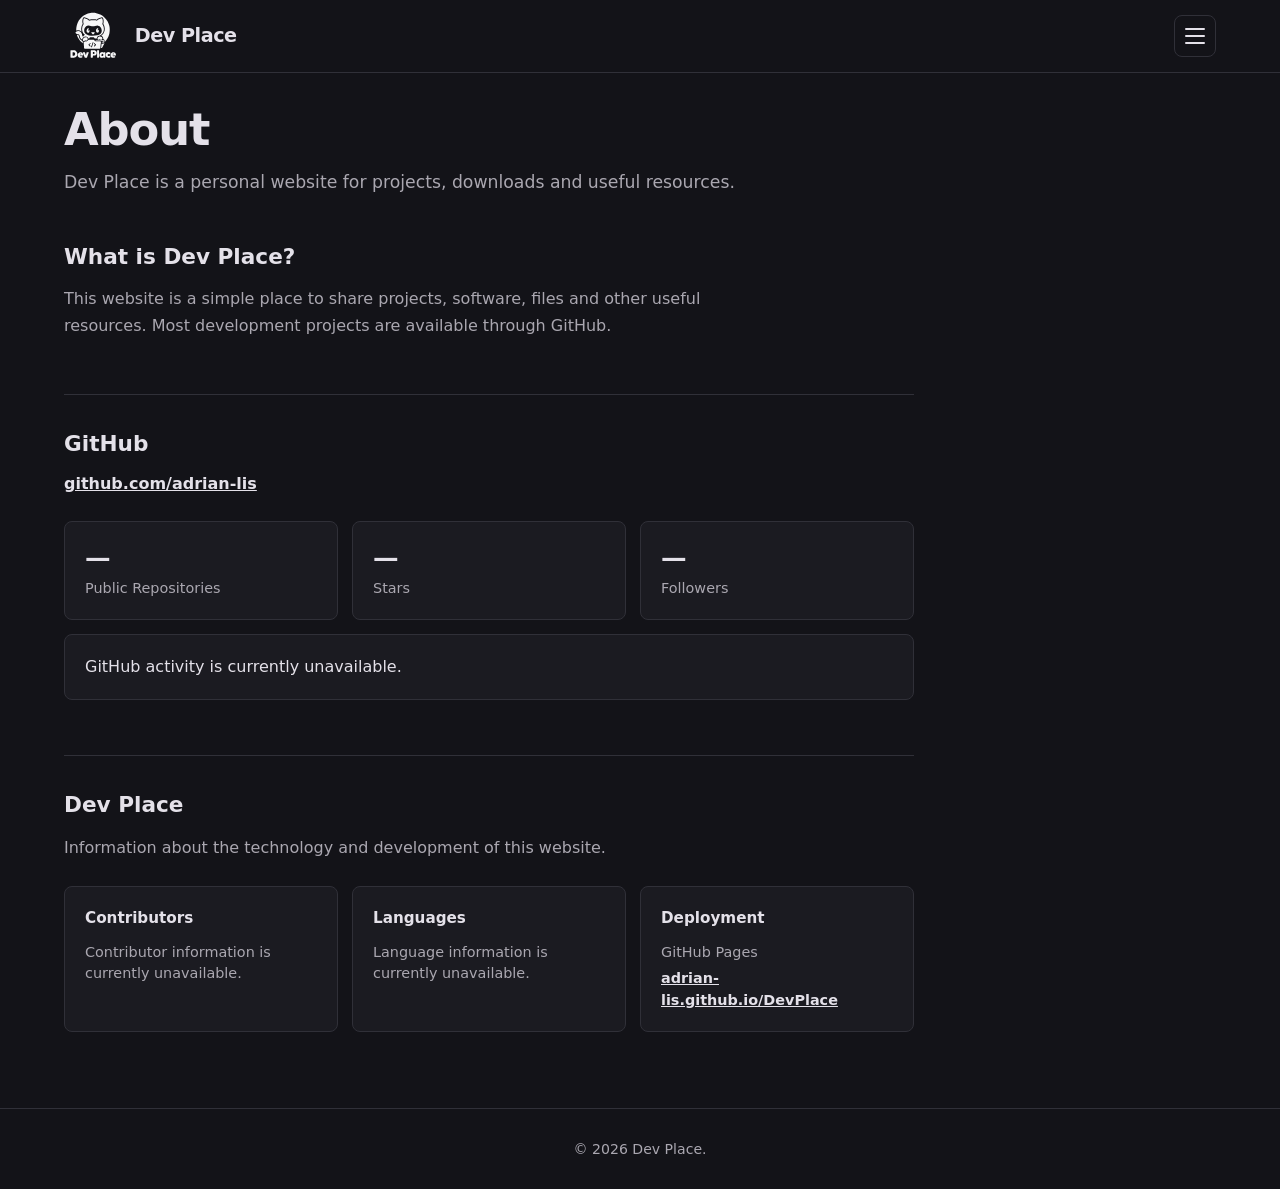
==== about/index.html @ 80e5e98d "first commit" ====
<!DOCTYPE html>
<html lang="en">

<head>
    <meta charset="UTF-8">
    <meta name="viewport" content="width=device-width, initial-scale=1.0">

    <meta
        name="description"
        content="About Dev Place."
    >

    <title>About - Dev Place</title>

    <script>
        (() => {
            try {
                const saved = JSON.parse(
                    localStorage.getItem("devplace-settings")
                );

                document.documentElement.dataset.theme =
                    saved && saved.theme === "light"
                        ? "light"
                        : "dark";
            } catch {
                document.documentElement.dataset.theme = "dark";
            }
        })();
    </script>

    <link rel="stylesheet" href="../style.css">

    <script src="../scripts/main.js" defer></script>
    <script src="../scripts/about.js" defer></script>
</head>

<body>

<header class="header">

    <div class="container header-inner">

        <a
            href="../index.html"
            class="logo"
            aria-label="Dev Place - Home"
        >
            <img
                src="../images/logo.svg"
                alt="Dev Place"
                class="logo-icon"
            >

            <span class="logo-text">
                Dev Place
            </span>
        </a>

        <button
            class="menu-button"
            type="button"
            aria-label="Open menu"
            aria-expanded="false"
            aria-controls="main-menu"
        >
            <span></span>
            <span></span>
            <span></span>
        </button>

        <nav
            id="main-menu"
            class="menu"
            aria-label="Main menu"
        >

            <div class="menu-navigation">

                <a href="../index.html">
                    Home
                </a>

                <a href="../downloads/">
                    Downloads
                </a>

                <a href="../projects/">
                    Projects
                </a>

                <a
                    href="../about/"
                    aria-current="page"
                >
                    About
                </a>

            </div>

            <div class="menu-divider"></div>

            <section class="accessibility">

                <div class="accessibility-heading">
                    Accessibility
                </div>

                <div class="setting-group">

                    <span class="setting-label">
                        Theme
                    </span>

                    <div class="theme-switch">

                        <button
                            type="button"
                            class="setting-button theme-button"
                            data-theme-setting="dark"
                            aria-pressed="true"
                        >
                            Dark
                        </button>

                        <button
                            type="button"
                            class="setting-button theme-button"
                            data-theme-setting="light"
                            aria-pressed="false"
                        >
                            Light
                        </button>

                    </div>

                </div>

                <div class="setting-group">

                    <span class="setting-label">
                        Text size
                    </span>

                    <div class="font-controls">

                        <button
                            type="button"
                            class="setting-button size-button"
                            data-font-action="decrease"
                            aria-label="Decrease text size"
                        >
                            A-
                        </button>

                        <button
                            type="button"
                            class="setting-button size-button"
                            data-font-action="increase"
                            aria-label="Increase text size"
                        >
                            A+
                        </button>

                    </div>

                </div>

                <button
                    type="button"
                    class="setting-button full-button"
                    data-toggle-setting="contrast"
                    aria-pressed="false"
                >
                    High contrast
                </button>

                <button
                    type="button"
                    class="setting-button full-button"
                    data-toggle-setting="motion"
                    aria-pressed="false"
                >
                    Reduce motion
                </button>

                <button
                    type="button"
                    class="reset-button"
                    data-reset-settings="true"
                >
                    Reset settings
                </button>

            </section>

        </nav>

    </div>

</header>


<main>

    <section class="content">

        <div class="container">

            <div class="about">

                <h1>
                    About
                </h1>

                <p class="about-lead">
                    Dev Place is a personal website for projects,
                    downloads and useful resources.
                </p>


                <h2>
                    What is Dev Place?
                </h2>

                <p>
                    This website is a simple place to share projects,
                    software, files and other useful resources.
                    Most development projects are available through GitHub.
                </p>


                <!-- =====================================================
                     GitHub
                     ===================================================== -->

                <section class="github">

                    <h2>
                        GitHub
                    </h2>

                    <p>
                        <a
                            href="https://github.com/adrian-lis"
                            target="_blank"
                            rel="noopener noreferrer"
                        >
                            github.com/adrian-lis
                        </a>
                    </p>


                    <div
                        id="github-stats"
                        class="github-stats"
                    >

                        <div>
                            <strong id="github-repositories">
                                —
                            </strong>

                            <span>
                                Public Repositories
                            </span>
                        </div>


                        <div>
                            <strong id="github-stars">
                                —
                            </strong>

                            <span>
                                Stars
                            </span>
                        </div>


                        <div>
                            <strong id="github-followers">
                                —
                            </strong>

                            <span>
                                Followers
                            </span>
                        </div>

                    </div>


                    <div
                        id="github-activity"
                        class="github-activity"
                    >
                        Loading activity...
                    </div>

                </section>


                <!-- =====================================================
                     Dev Place information
                     ===================================================== -->

                <section class="devplace-info">

                    <h2>
                        Dev Place
                    </h2>

                    <p>
                        Information about the technology and development
                        of this website.
                    </p>


                    <div class="devplace-info-grid">


                        <!-- Contributors -->

                        <div class="devplace-info-item">

                            <strong>
                                Contributors
                            </strong>

                            <div
                                id="devplace-contributors"
                                class="devplace-info-content"
                            >
                                Loading...
                            </div>

                        </div>


                        <!-- Languages -->

                        <div class="devplace-info-item">

                            <strong>
                                Languages
                            </strong>

                            <div
                                id="devplace-languages"
                                class="devplace-info-content"
                            >
                                Loading...
                            </div>

                        </div>


                        <!-- Deployment -->

                        <div class="devplace-info-item">

                            <strong>
                                Deployment
                            </strong>

                            <div class="devplace-info-content">

                                <span>
                                    GitHub Pages
                                </span>

                                <a
                                    href="https://adrian-lis.github.io/DevPlace/"
                                    target="_blank"
                                    rel="noopener noreferrer"
                                >
                                    adrian-lis.github.io/DevPlace
                                </a>

                            </div>

                        </div>

                    </div>

                </section>

            </div>

        </div>

    </section>

</main>


<footer class="footer">

    <div class="container-footer">

        <p>
            &copy; 2026 Dev Place.
        </p>

    </div>

</footer>

</body>

</html>
---- style.css ----
/* =========================================================
   Dev Place
   Global stylesheet
   ========================================================= */


/* =========================================================
   Design tokens
   ========================================================= */

:root {
    --background: #131318;
    --surface: #1b1b21;
    --surface-hover: #222229;

    --text: #e4e1e9;
    --text-muted: #aaa7b0;

    --border: #303038;
    --border-hover: #55555f;

    --accent: #e4e1e9;
    --accent-text: #131318;

    --focus: #ffffff;

    --container-width: 1200px;
    --container-padding: 24px;

    --header-height: 72px;
    --footer-height: 80px;

    --border-radius: 8px;
    --border-radius-large: 12px;

    --font-scale: 1;

    --shadow-menu:
        0 18px 50px rgba(0, 0, 0, 0.28);

    --shadow-card:
        0 8px 24px rgba(0, 0, 0, 0.12);

    --transition-fast:
        0.15s ease;

    --transition-normal:
        0.2s ease;
}


/* =========================================================
   Light theme
   ========================================================= */

html[data-theme="light"] {
    --background: #ffffff;
    --surface: #f5f5f7;
    --surface-hover: #ebebee;

    --text: #151515;
    --text-muted: #666666;

    --border: #dddddf;
    --border-hover: #aaaaaf;

    --accent: #151515;
    --accent-text: #ffffff;

    --focus: #111111;

    --shadow-menu:
        0 18px 50px rgba(0, 0, 0, 0.14);

    --shadow-card:
        0 8px 24px rgba(0, 0, 0, 0.08);
}


/* =========================================================
   High contrast mode
   ========================================================= */

html.high-contrast {
    --background: #000000;
    --surface: #000000;
    --surface-hover: #ffffff;

    --text: #ffffff;
    --text-muted: #ffffff;

    --border: #ffffff;
    --border-hover: #ffffff;

    --accent: #ffffff;
    --accent-text: #000000;

    --focus: #ffff00;

    --shadow-menu: none;
    --shadow-card: none;
}


/* =========================================================
   Global reset
   ========================================================= */

*,
*::before,
*::after {
    box-sizing: border-box;
}

html {
    margin: 0;
    padding: 0;

    font-size: calc(16px * var(--font-scale));

    scroll-behavior: smooth;

    background: var(--background);
    color: var(--text);

    color-scheme: dark;
}

html[data-theme="light"] {
    color-scheme: light;
}

body {
    min-height: 100vh;

    margin: 0;

    display: flex;
    flex-direction: column;

    font-family:
        Inter,
        system-ui,
        -apple-system,
        BlinkMacSystemFont,
        "Segoe UI",
        Arial,
        sans-serif;

    font-size: 1rem;
    line-height: 1.5;

    color: var(--text);
    background: var(--background);

    transition:
        color var(--transition-normal),
        background-color var(--transition-normal);
}

main {
    flex: 1;
}

h1,
h2,
h3,
h4,
p {
    margin-top: 0;
}

img {
    max-width: 100%;

    display: block;
}

button,
input,
textarea,
select {
    font: inherit;
}

button {
    color: inherit;
}

a {
    color: inherit;
}

a,
button,
input {
    -webkit-tap-highlight-color: transparent;
}

button {
    border: 0;
}

::selection {
    color: var(--accent-text);
    background: var(--accent);
}


/* =========================================================
   Focus
   ========================================================= */

:focus {
    outline: none;
}

:focus-visible {
    outline: 2px solid var(--focus);
    outline-offset: 3px;
}


/* =========================================================
   Reduced motion
   ========================================================= */

html.reduce-motion,
html.reduce-motion *,
html.reduce-motion *::before,
html.reduce-motion *::after {
    scroll-behavior: auto !important;
    animation: none !important;
    transition: none !important;
}

@media (prefers-reduced-motion: reduce) {
    html {
        scroll-behavior: auto;
    }

    *,
    *::before,
    *::after {
        animation-duration: 0.01ms !important;
        animation-iteration-count: 1 !important;
        scroll-behavior: auto !important;
        transition-duration: 0.01ms !important;
    }
}


/* =========================================================
   Layout containers
   ========================================================= */

.container,
.container-footer {
    width: 100%;
    max-width: var(--container-width);

    margin-left: auto;
    margin-right: auto;

    padding-left: var(--container-padding);
    padding-right: var(--container-padding);
}


/* =========================================================
   Header
   ========================================================= */

.header {
    position: relative;
    z-index: 900;

    width: 100%;

    border-bottom: 1px solid var(--border);

    background: var(--background);
}

.header-inner {
    position: relative;

    min-height: var(--header-height);

    display: flex;
    align-items: center;
    justify-content: space-between;
}


/* =========================
   Logo
   ========================= */

.logo {
    display: inline-flex;
    align-items: center;
    gap: clamp(10px, 1vw, 14px);
    min-width: 0;

    color: var(--text);
    text-decoration: none;

    border-radius: 8px;

    transition:
        color var(--transition-fast),
        opacity var(--transition-fast),
        transform var(--transition-fast);
}

.logo-icon {
    display: block;
    
    width: 58px;
    height: 58px;

    flex: 0 0 auto;

    object-fit: contain;

    /*
     * SVG jest czarne.
     * Dark/high-contrast -> białe.
     * Light -> czarne.
     */
    filter: invert(1);

    transition:
        filter var(--transition-fast),
        transform var(--transition-fast);
}

.logo-text {
    margin: 0;

    color: inherit;

    font-size: clamp(1.2rem, 1.5vw, 1.5rem);
    font-weight: 700;
    line-height: 1;

    letter-spacing: -0.025em;
    white-space: nowrap;
}

/* Light theme */
html[data-theme="light"] .logo-icon {
    filter: invert(0);
}

/* High contrast always uses white */
html.high-contrast .logo-icon {
    filter: invert(1);
}

/* Unified interaction */
.logo:hover {
    color: var(--text);
    opacity: 0.9;
}

.logo:hover .logo-icon {
    transform: scale(1.04);
}

.logo:active {
    transform: translateY(1px);
}

.logo:focus-visible {
    outline: 2px solid var(--focus);
    outline-offset: 5px;
}

/* =========================
   Responsive logo
   ========================= */

@media (max-width: 380px) {
    .logo {
        gap: 8px;
    }

    .logo-icon {
        width: 40px;
        height: 40px;
    }

    .logo-text {
        font-size: 1.05rem;
    }
}

/* =========================================================
   Menu button
   ========================================================= */

.menu-button {
    width: 42px;
    height: 42px;

    display: inline-flex;
    flex-direction: column;
    align-items: center;
    justify-content: center;

    gap: 5px;

    padding: 8px;

    border: 1px solid var(--border);
    border-radius: var(--border-radius);

    color: var(--text);
    background: transparent;

    cursor: pointer;

    transition:
        background-color var(--transition-fast),
        border-color var(--transition-fast);
}

.menu-button:hover {
    background: var(--surface);
    border-color: var(--border-hover);
}

.menu-button:active {
    transform: translateY(1px);
}

.menu-button span {
    width: 20px;
    height: 2px;

    display: block;

    border-radius: 999px;

    background: var(--text);

    transition:
        transform var(--transition-normal),
        opacity var(--transition-normal);
}


/* =========================================================
   Main menu
   ========================================================= */

.menu {
    position: absolute;

    top: calc(100% + 10px);
    right: 0;

    z-index: 1000;

    width: 310px;
    max-width: calc(100vw - 32px);

    display: none;
    flex-direction: column;

    padding: 10px;

    border: 1px solid var(--border);
    border-radius: var(--border-radius-large);

    background: var(--surface);

    box-shadow: var(--shadow-menu);
}

.menu.open {
    display: flex;
}


/* =========================================================
   Navigation
   ========================================================= */

.menu-navigation {
    display: flex;
    flex-direction: column;

    gap: 2px;
}

.menu-navigation a,
.menu > a {
    min-height: 42px;

    display: flex;
    align-items: center;

    padding: 9px 12px;

    border-radius: 7px;

    color: var(--text);

    font-size: 0.95rem;
    line-height: 1.3;

    text-decoration: none;

    transition:
        background-color var(--transition-fast),
        color var(--transition-fast);
}

.menu-navigation a:hover,
.menu-navigation a[aria-current="page"],
.menu > a:hover,
.menu > a[aria-current="page"] {
    background: var(--surface-hover);
}

.menu-navigation a[aria-current="page"] {
    font-weight: 600;
}


/* =========================================================
   Menu divider
   ========================================================= */

.menu-divider {
    width: 100%;
    height: 1px;

    margin: 10px 0;

    background: var(--border);
}


/* =========================================================
   Accessibility menu
   ========================================================= */

.accessibility {
    display: flex;
    flex-direction: column;

    gap: 8px;

    padding: 2px;
}

.accessibility-heading {
    padding: 5px 8px;

    color: var(--text-muted);

    font-size: 0.72rem;
    font-weight: 700;

    text-transform: uppercase;
    letter-spacing: 0.08em;
}

.setting-group {
    display: flex;
    flex-direction: column;

    gap: 6px;

    padding: 0 2px;
}

.setting-label {
    padding: 0 6px;

    color: var(--text-muted);

    font-size: 0.8rem;
}

.theme-switch,
.font-controls {
    display: grid;
    grid-template-columns: repeat(2, minmax(0, 1fr));

    gap: 6px;
}

.setting-button,
.reset-button {
    min-height: 40px;

    border: 1px solid var(--border);
    border-radius: 7px;

    color: var(--text);
    background: var(--background);

    cursor: pointer;

    transition:
        color var(--transition-fast),
        background-color var(--transition-fast),
        border-color var(--transition-fast);
}

.setting-button:hover,
.reset-button:hover {
    border-color: var(--border-hover);
    background: var(--surface-hover);
}

.setting-button[aria-pressed="true"] {
    border-color: var(--accent);

    color: var(--accent-text);
    background: var(--accent);
}

.theme-button {
    font-size: 0.9rem;
    font-weight: 500;
}

.size-button {
    font-size: 1rem;
    font-weight: 700;

    text-align: center;
}

.full-button {
    width: 100%;

    padding: 0 12px;

    text-align: left;
}

.reset-button {
    width: 100%;

    margin-top: 2px;

    padding: 0 12px;

    color: var(--text-muted);

    font-size: 0.85rem;

    text-align: left;
}


/* =========================================================
   Intro / hero
   ========================================================= */

.intro {
    padding: 76px 0 42px;
}

.intro h1 {
    max-width: 900px;

    margin: 0;

    color: var(--text);

    font-size: clamp(2.5rem, 6vw, 4rem);
    font-weight: 750;
    line-height: 1.02;

    letter-spacing: -0.035em;
}

.intro p {
    max-width: 720px;

    margin: 18px 0 0;

    color: var(--text-muted);

    font-size: 1.05rem;
    line-height: 1.65;
}


/* =========================================================
   General content
   ========================================================= */

.content {
    padding: 32px 0 76px;
}

.content-header {
    display: flex;
    flex-direction: column;
    align-items: flex-start;

    gap: 18px;

    margin-bottom: 30px;
}

.content-header h1,
.content-header h2 {
    margin: 0;
}

.content-header h2 {
    color: var(--text);

    font-size: 1.45rem;
    font-weight: 700;

    letter-spacing: -0.02em;
}

.content p {
    max-width: 800px;
}


/* =========================================================
   Search
   ========================================================= */

.search {
    width: 100%;
    max-width: 430px;
}

.search-input {
    width: 100%;
    height: 44px;

    display: block;

    padding: 0 13px;

    border: 1px solid var(--border);
    border-radius: var(--border-radius);

    outline: none;

    color: var(--text);
    background: var(--background);

    font-size: 0.95rem;

    transition:
        border-color var(--transition-fast),
        background-color var(--transition-fast);
}

.search-input::placeholder {
    color: var(--text-muted);
}

.search-input:hover {
    border-color: var(--border-hover);
}

.search-input:focus {
    border-color: var(--text);
}


/* =========================================================
   Home navigation cards
   ========================================================= */

.link-list {
    display: grid;
    grid-template-columns: repeat(2, minmax(0, 1fr));

    gap: 16px;

    margin: 0;
    padding: 0;

    list-style: none;
}

.link-list > li {
    min-width: 0;

    padding: 0;

    border: 1px solid var(--border);
    border-radius: var(--border-radius);

    background: var(--surface);

    overflow: hidden;

    transition:
        border-color var(--transition-fast),
        transform var(--transition-fast);
}

.link-list > li:hover {
    border-color: var(--border-hover);

    transform: translateY(-2px);
}

.link-list a {
    min-height: 140px;

    display: flex;
    flex-direction: column;
    justify-content: center;

    padding: 24px;

    color: var(--text);

    text-decoration: none;
}

.link-list strong {
    display: block;

    margin-bottom: 7px;

    font-size: 1.05rem;
    font-weight: 650;
}

.link-list span {
    display: block;

    color: var(--text-muted);

    font-size: 0.94rem;
    line-height: 1.6;
}

.search-empty {
    grid-column: 1 / -1;

    padding: 20px;

    border: 1px dashed var(--border);
    border-radius: var(--border-radius);

    color: var(--text-muted);

    text-align: center;
}


/* =========================================================
   Footer
   ========================================================= */

.footer {
    width: 100%;

    margin-top: auto;

    border-top: 1px solid var(--border);

    background: var(--background);
}

.container-footer {
    min-height: var(--footer-height);

    display: flex;
    align-items: center;
    justify-content: center;

    text-align: center;
}

.container-footer p {
    margin: 0;

    color: var(--text-muted);

    font-size: 0.88rem;
}


/* =========================================================
   Projects
   ========================================================= */

.projects-page {
    padding-top: 10px;
}

.projects-toolbar {
    display: flex;
    align-items: flex-end;
    justify-content: space-between;

    gap: 24px;

    margin-bottom: 24px;
}

.projects-toolbar h2 {
    margin: 0 0 6px;

    font-size: 1.45rem;
}

.projects-status {
    margin: 0;

    color: var(--text-muted);

    font-size: 0.92rem;
}

.projects-search {
    width: 100%;
    max-width: 360px;
}

.projects-search input {
    width: 100%;
    height: 42px;

    padding: 0 12px;

    border: 1px solid var(--border);
    border-radius: var(--border-radius);

    outline: none;

    color: var(--text);
    background: var(--background);
}

.projects-search input::placeholder {
    color: var(--text-muted);
}

.projects-search input:hover {
    border-color: var(--border-hover);
}

.projects-search input:focus {
    border-color: var(--text);
}

.projects-filters {
    display: flex;
    flex-wrap: wrap;

    gap: 8px;

    margin-bottom: 24px;
}

.project-filter {
    min-height: 36px;

    padding: 7px 12px;

    border: 1px solid var(--border);
    border-radius: var(--border-radius);

    color: var(--text);
    background: var(--background);

    font-size: 0.88rem;

    cursor: pointer;

    transition:
        background-color var(--transition-fast),
        border-color var(--transition-fast);
}

.project-filter:hover,
.project-filter.active {
    border-color: var(--text);
    background: var(--surface);
}

.projects-grid {
    display: grid;
    grid-template-columns: repeat(2, minmax(0, 1fr));

    gap: 16px;
}

.project-card {
    min-width: 0;

    display: flex;
    flex-direction: column;

    border: 1px solid var(--border);
    border-radius: var(--border-radius);

    background: var(--surface);

    overflow: hidden;

    transition:
        border-color var(--transition-fast),
        transform var(--transition-fast);
}

.project-card:hover {
    border-color: var(--border-hover);

    transform: translateY(-2px);
}

.project-card-header {
    padding: 20px 20px 12px;
}

.project-card-title-row {
    display: flex;
    align-items: flex-start;
    justify-content: space-between;

    gap: 12px;
}

.project-card h3 {
    margin: 0;

    font-size: 1.15rem;
    font-weight: 650;

    line-height: 1.3;
}

.project-card-repository {
    margin: 7px 0 0;

    color: var(--text-muted);

    font-size: 0.88rem;

    overflow-wrap: anywhere;
}

.project-badge {
    flex-shrink: 0;

    padding: 3px 7px;

    border: 1px solid var(--border);
    border-radius: 999px;

    color: var(--text-muted);

    font-size: 0.73rem;
    line-height: 1.3;
}

.project-card-body {
    flex: 1;

    padding: 0 20px 20px;
}

.project-card-body p {
    margin: 0;

    color: var(--text-muted);

    font-size: 0.94rem;
    line-height: 1.65;
}

.project-card-footer {
    display: flex;
    align-items: center;
    flex-wrap: wrap;

    gap: 12px;

    padding: 14px 20px;

    border-top: 1px solid var(--border);
}

.project-action {
    min-height: 38px;

    display: inline-flex;
    align-items: center;
    justify-content: center;

    padding: 8px 12px;

    border: 1px solid var(--border);
    border-radius: var(--border-radius);

    color: var(--text);
    background: var(--background);

    font-size: 0.9rem;
    font-weight: 550;

    text-decoration: none;

    cursor: pointer;

    transition:
        background-color var(--transition-fast),
        border-color var(--transition-fast);
}

.project-action:hover {
    border-color: var(--text);
    background: var(--surface-hover);
}

.project-card-github {
    color: var(--text-muted);

    font-size: 0.88rem;

    text-decoration: none;
}

.project-card-github:hover {
    color: var(--text);

    text-decoration: underline;
}

.projects-empty,
.projects-error {
    padding: 40px 20px;

    border: 1px solid var(--border);
    border-radius: var(--border-radius);

    background: var(--surface);

    text-align: center;
}

.projects-empty h2,
.projects-error h2 {
    margin: 0 0 10px;
}

.projects-empty p,
.projects-error p {
    margin: 0;

    color: var(--text-muted);
}


/* =========================================================
   About
   ========================================================= */

.about {
    max-width: 850px;
}

.about h1 {
    margin: 0 0 14px;

    color: var(--text);

    font-size: clamp(2rem, 5vw, 2.8rem);
    line-height: 1.1;

    letter-spacing: -0.025em;
}

.about h2 {
    margin: 0 0 14px;

    font-size: 1.35rem;
    line-height: 1.3;
}

.about-lead {
    max-width: 700px;

    margin: 0 0 45px;

    color: var(--text-muted);

    font-size: 1.08rem;
    line-height: 1.7;
}

.about > p:not(.about-lead) {
    max-width: 700px;

    margin: 0;

    color: var(--text-muted);

    line-height: 1.7;
}


/* =========================================================
   GitHub
   ========================================================= */

.github {
    margin-top: 55px;

    padding-top: 35px;

    border-top: 1px solid var(--border);
}

.github > p {
    margin: 0 0 25px;

    color: var(--text-muted);
}

.github > p a {
    color: var(--text);

    font-weight: 600;
}

.github-stats {
    display: grid;
    grid-template-columns: repeat(3, minmax(0, 1fr));

    gap: 14px;

    margin-top: 25px;
}

.github-stats div {
    min-width: 0;

    padding: 20px;

    border: 1px solid var(--border);
    border-radius: var(--border-radius);

    background: var(--surface);
}

.github-stats strong {
    display: block;

    margin-bottom: 5px;

    font-size: 1.6rem;
    line-height: 1.2;
}

.github-stats span {
    display: block;

    color: var(--text-muted);

    font-size: 0.9rem;
}

.github-activity {
    display: flex;
    flex-direction: column;

    gap: 6px;

    margin-top: 14px;

    padding: 20px;

    border: 1px solid var(--border);
    border-radius: var(--border-radius);

    background: var(--surface);
}

.github-activity strong {
    margin-bottom: 4px;

    font-size: 0.95rem;
}

.github-activity a {
    color: var(--text);

    font-weight: 600;
}

.github-activity a:hover {
    text-decoration: underline;
}

.github-activity span {
    color: var(--text-muted);

    font-size: 0.9rem;
}


/* =========================================================
   Dev Place information
   ========================================================= */

.devplace-info {
    margin-top: 55px;

    padding-top: 35px;

    border-top: 1px solid var(--border);
}

.devplace-info > p {
    max-width: 700px;

    margin: 0 0 25px;

    color: var(--text-muted);

    line-height: 1.7;
}

.devplace-info-grid {
    display: grid;
    grid-template-columns: repeat(3, minmax(0, 1fr));

    gap: 14px;
}

.devplace-info-item {
    min-width: 0;

    padding: 20px;

    border: 1px solid var(--border);
    border-radius: var(--border-radius);

    background: var(--surface);
}

.devplace-info-item > strong {
    display: block;

    margin-bottom: 12px;

    font-size: 0.95rem;
    font-weight: 650;
}

.devplace-info-content {
    display: flex;
    flex-direction: column;

    gap: 5px;

    color: var(--text-muted);

    font-size: 0.9rem;
    line-height: 1.5;
}

.devplace-info-content a {
    width: fit-content;

    color: var(--text);

    font-weight: 600;

    overflow-wrap: anywhere;
}

.devplace-info-content a:hover {
    text-decoration: underline;
}

#devplace-contributors {
    overflow-wrap: anywhere;
}

#devplace-contributors a {
    display: inline;
}

#devplace-languages {
    gap: 7px;
}

.language-item {
    display: flex;
    align-items: center;
    justify-content: space-between;

    gap: 12px;

    width: 100%;
}

.language-item span:first-child {
    color: var(--text);

    font-weight: 500;
}

.language-item span:last-child {
    flex-shrink: 0;

    color: var(--text-muted);

    font-variant-numeric: tabular-nums;
}


/* =========================================================
   High contrast adjustments
   ========================================================= */

html.high-contrast .menu,
html.high-contrast .link-list > li,
html.high-contrast .project-card,
html.high-contrast .github-stats div,
html.high-contrast .github-activity,
html.high-contrast .devplace-info-item {
    box-shadow: none;
}

html.high-contrast .setting-button:hover,
html.high-contrast .reset-button:hover,
html.high-contrast .menu-navigation a:hover,
html.high-contrast .menu-navigation a[aria-current="page"],
html.high-contrast .link-list > li:hover,
html.high-contrast .project-card:hover,
html.high-contrast .project-action:hover {
    color: #000000;

    background: #ffffff;
}

html.high-contrast a:focus-visible,
html.high-contrast button:focus-visible,
html.high-contrast input:focus-visible {
    outline-color: #ffff00;
}

/* =========================================================
   Screen reader utility
   ========================================================= */

.sr-only {
    position: absolute;

    width: 1px;
    height: 1px;

    padding: 0;
    margin: -1px;

    overflow: hidden;

    clip: rect(0, 0, 0, 0);
    clip-path: inset(50%);

    white-space: nowrap;

    border: 0;
}


/* =========================================================
   Responsive - tablet
   ========================================================= */

@media (max-width: 800px) {

    .link-list,
    .projects-grid {
        grid-template-columns: 1fr;
    }

    .projects-toolbar {
        align-items: stretch;

        flex-direction: column;
    }

    .projects-search {
        max-width: none;
    }

    .github-stats {
        grid-template-columns: repeat(2, minmax(0, 1fr));
    }
}


/* =========================================================
   Responsive - mobile
   ========================================================= */

@media (max-width: 600px) {

    :root {
        --container-padding: 16px;

        --header-height: 64px;
        --footer-height: 72px;
    }

    .header-inner {
        min-height: var(--header-height);
    }

    .logo {
        gap: 9px;
    }

    .logo-icon {
        width: 32px;
        height: 32px;

        flex-basis: 32px;
    }

    .menu {
        right: 0;

        width: min(
            310px,
            calc(100vw - 32px)
        );
    }

    .intro {
        padding: 52px 0 34px;
    }

    .intro h1 {
        font-size: clamp(2.2rem, 13vw, 3.1rem);
    }

    .intro p {
        margin-top: 16px;

        font-size: 1rem;
    }

    .content {
        padding: 26px 0 52px;
    }

    .content-header {
        gap: 16px;

        margin-bottom: 22px;
    }

    .content-header h2 {
        font-size: 1.3rem;
    }

    .search {
        max-width: none;
    }

    .link-list {
        gap: 12px;
    }

    .link-list a {
        min-height: 120px;

        padding: 20px;
    }

    .link-list strong {
        font-size: 1rem;
    }

    .link-list span {
        font-size: 0.9rem;
    }

    .projects-toolbar {
        gap: 18px;
    }

    .projects-grid {
        gap: 12px;
    }

    .project-card-header {
        padding: 17px 17px 11px;
    }

    .project-card-body {
        padding: 0 17px 17px;
    }

    .project-card-footer {
        padding: 12px 17px;
    }

    .project-card-title-row {
        align-items: flex-start;
    }

    .github {
        margin-top: 40px;

        padding-top: 30px;
    }

    .github-stats {
        grid-template-columns: 1fr;

        gap: 10px;
    }

    .github-stats div {
        padding: 16px;
    }

    .github-activity {
        padding: 16px;
    }

    .about-lead {
        margin-bottom: 35px;

        font-size: 1rem;
    }

    .container-footer {
        min-height: var(--footer-height);
    }
}


/* =========================================================
   Responsive - very small screens
   ========================================================= */

@media (max-width: 380px) {

    .container,
    .container-footer {
        padding-left: 14px;
        padding-right: 14px;
    }

    .menu {
        max-width: calc(100vw - 28px);
    }

    .menu-button {
        width: 40px;
        height: 40px;
    }
}
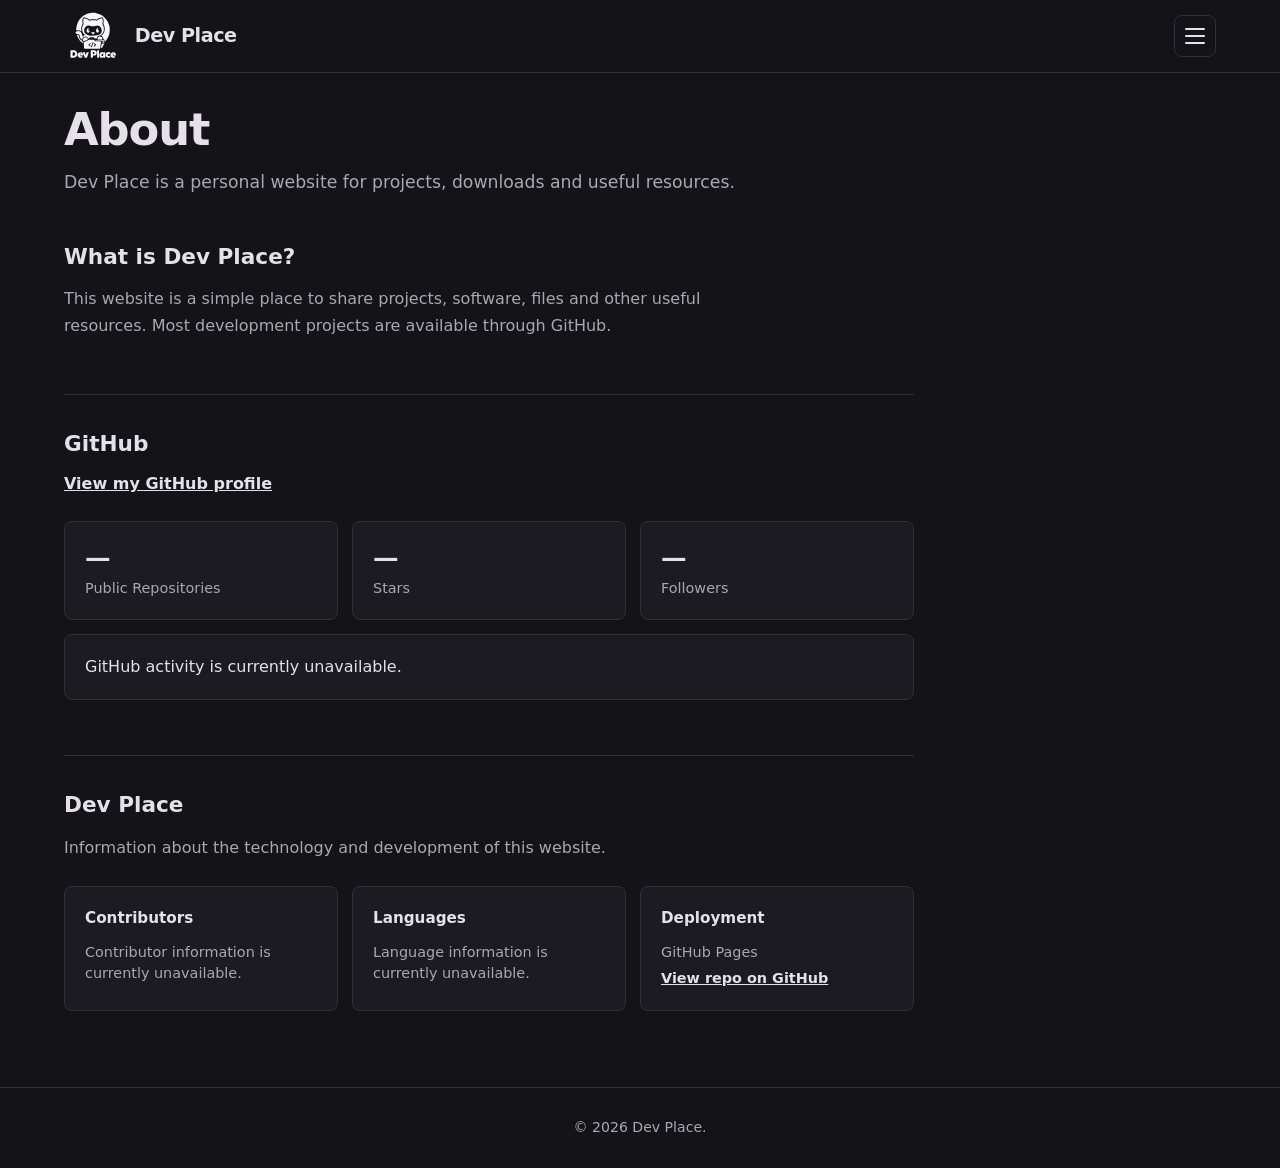
==== commit 5c2f1e02: "Update about page" ====
--- a/about/index.html
+++ b/about/index.html
@@ -1,412 +1,236 @@
-<!DOCTYPE html>
+<!doctype html>
 <html lang="en">
-
-<head>
-    <meta charset="UTF-8">
-    <meta name="viewport" content="width=device-width, initial-scale=1.0">
-
-    <meta
-        name="description"
-        content="About Dev Place."
-    >
+  <head>
+    <meta charset="UTF-8" />
+    <meta name="viewport" content="width=device-width, initial-scale=1.0" />
+
+    <meta name="description" content="About Dev Place." />
 
     <title>About - Dev Place</title>
 
     <script>
-        (() => {
-            try {
-                const saved = JSON.parse(
-                    localStorage.getItem("devplace-settings")
-                );
-
-                document.documentElement.dataset.theme =
-                    saved && saved.theme === "light"
-                        ? "light"
-                        : "dark";
-            } catch {
-                document.documentElement.dataset.theme = "dark";
-            }
-        })();
+      (() => {
+        try {
+          const saved = JSON.parse(localStorage.getItem("devplace-settings"));
+
+          document.documentElement.dataset.theme =
+            saved && saved.theme === "light" ? "light" : "dark";
+        } catch {
+          document.documentElement.dataset.theme = "dark";
+        }
+      })();
     </script>
-
-    <link rel="stylesheet" href="../style.css">
+    <link rel="icon" type="image/svg+xml" href="../images/logo.svg" />
+    <link rel="stylesheet" href="../style.css" />
 
     <script src="../scripts/main.js" defer></script>
     <script src="../scripts/about.js" defer></script>
-</head>
-
-<body>
-
-<header class="header">
-
-    <div class="container header-inner">
-
-        <a
-            href="../index.html"
-            class="logo"
-            aria-label="Dev Place - Home"
+  </head>
+
+  <body>
+    <header class="header">
+      <div class="container header-inner">
+        <a href="../" class="logo" aria-label="Dev Place - Home">
+          <img src="../images/logo.svg" alt="Dev Place" class="logo-icon" />
+
+          <span class="logo-text"> Dev Place </span>
+        </a>
+
+        <button
+          class="menu-button"
+          type="button"
+          aria-label="Open menu"
+          aria-expanded="false"
+          aria-controls="main-menu"
         >
-            <img
-                src="../images/logo.svg"
-                alt="Dev Place"
-                class="logo-icon"
+          <span></span>
+          <span></span>
+          <span></span>
+        </button>
+
+        <nav id="main-menu" class="menu" aria-label="Main menu">
+          <div class="menu-navigation">
+            <a href="../"> Home </a>
+
+            <a href="../downloads/"> Downloads </a>
+
+            <a href="../projects/"> Projects </a>
+
+            <a href="../about/" aria-current="page"> About </a>
+          </div>
+
+          <div class="menu-divider"></div>
+
+          <section class="accessibility">
+            <div class="accessibility-heading">Accessibility</div>
+
+            <div class="setting-group">
+              <span class="setting-label"> Theme </span>
+
+              <div class="theme-switch">
+                <button
+                  type="button"
+                  class="setting-button theme-button"
+                  data-theme-setting="dark"
+                  aria-pressed="true"
+                >
+                  Dark
+                </button>
+
+                <button
+                  type="button"
+                  class="setting-button theme-button"
+                  data-theme-setting="light"
+                  aria-pressed="false"
+                >
+                  Light
+                </button>
+              </div>
+            </div>
+
+            <div class="setting-group">
+              <span class="setting-label"> Text size </span>
+
+              <div class="font-controls">
+                <button
+                  type="button"
+                  class="setting-button size-button"
+                  data-font-action="decrease"
+                  aria-label="Decrease text size"
+                >
+                  A-
+                </button>
+
+                <button
+                  type="button"
+                  class="setting-button size-button"
+                  data-font-action="increase"
+                  aria-label="Increase text size"
+                >
+                  A+
+                </button>
+              </div>
+            </div>
+
+            <button
+              type="button"
+              class="setting-button full-button"
+              data-toggle-setting="contrast"
+              aria-pressed="false"
             >
-
-            <span class="logo-text">
-                Dev Place
-            </span>
-        </a>
-
-        <button
-            class="menu-button"
-            type="button"
-            aria-label="Open menu"
-            aria-expanded="false"
-            aria-controls="main-menu"
-        >
-            <span></span>
-            <span></span>
-            <span></span>
-        </button>
-
-        <nav
-            id="main-menu"
-            class="menu"
-            aria-label="Main menu"
-        >
-
-            <div class="menu-navigation">
-
-                <a href="../index.html">
-                    Home
+              High contrast
+            </button>
+
+            <button
+              type="button"
+              class="setting-button full-button"
+              data-toggle-setting="motion"
+              aria-pressed="false"
+            >
+              Reduce motion
+            </button>
+
+            <button type="button" class="reset-button" data-reset-settings="true">
+              Reset settings
+            </button>
+          </section>
+        </nav>
+      </div>
+    </header>
+
+    <main>
+      <section class="content">
+        <div class="container">
+          <div class="about">
+            <h1>About</h1>
+
+            <p class="about-lead">
+              Dev Place is a personal website for projects, downloads and useful resources.
+            </p>
+
+            <h2>What is Dev Place?</h2>
+
+            <p>
+              This website is a simple place to share projects, software, files and other useful
+              resources. Most development projects are available through GitHub.
+            </p>
+
+            <section class="github">
+              <h2>GitHub</h2>
+
+              <p>
+                <a href="https://github.com/adrian-lis" target="_blank" rel="noopener noreferrer">
+                  <span>View my GitHub profile</span>
                 </a>
-
-                <a href="../downloads/">
-                    Downloads
-                </a>
-
-                <a href="../projects/">
-                    Projects
-                </a>
-
-                <a
-                    href="../about/"
-                    aria-current="page"
-                >
-                    About
-                </a>
-
-            </div>
-
-            <div class="menu-divider"></div>
-
-            <section class="accessibility">
-
-                <div class="accessibility-heading">
-                    Accessibility
-                </div>
-
-                <div class="setting-group">
-
-                    <span class="setting-label">
-                        Theme
-                    </span>
-
-                    <div class="theme-switch">
-
-                        <button
-                            type="button"
-                            class="setting-button theme-button"
-                            data-theme-setting="dark"
-                            aria-pressed="true"
-                        >
-                            Dark
-                        </button>
-
-                        <button
-                            type="button"
-                            class="setting-button theme-button"
-                            data-theme-setting="light"
-                            aria-pressed="false"
-                        >
-                            Light
-                        </button>
-
-                    </div>
-
-                </div>
-
-                <div class="setting-group">
-
-                    <span class="setting-label">
-                        Text size
-                    </span>
-
-                    <div class="font-controls">
-
-                        <button
-                            type="button"
-                            class="setting-button size-button"
-                            data-font-action="decrease"
-                            aria-label="Decrease text size"
-                        >
-                            A-
-                        </button>
-
-                        <button
-                            type="button"
-                            class="setting-button size-button"
-                            data-font-action="increase"
-                            aria-label="Increase text size"
-                        >
-                            A+
-                        </button>
-
-                    </div>
-
-                </div>
-
-                <button
-                    type="button"
-                    class="setting-button full-button"
-                    data-toggle-setting="contrast"
-                    aria-pressed="false"
-                >
-                    High contrast
-                </button>
-
-                <button
-                    type="button"
-                    class="setting-button full-button"
-                    data-toggle-setting="motion"
-                    aria-pressed="false"
-                >
-                    Reduce motion
-                </button>
-
-                <button
-                    type="button"
-                    class="reset-button"
-                    data-reset-settings="true"
-                >
-                    Reset settings
-                </button>
-
+              </p>
+
+              <div id="github-stats" class="github-stats">
+                <div>
+                  <strong id="github-repositories"> — </strong>
+
+                  <span> Public Repositories </span>
+                </div>
+
+                <div>
+                  <strong id="github-stars"> — </strong>
+
+                  <span> Stars </span>
+                </div>
+
+                <div>
+                  <strong id="github-followers"> — </strong>
+
+                  <span> Followers </span>
+                </div>
+              </div>
+
+              <div id="github-activity" class="github-activity">Loading activity...</div>
             </section>
 
-        </nav>
-
-    </div>
-
-</header>
-
-
-<main>
-
-    <section class="content">
-
-        <div class="container">
-
-            <div class="about">
-
-                <h1>
-                    About
-                </h1>
-
-                <p class="about-lead">
-                    Dev Place is a personal website for projects,
-                    downloads and useful resources.
-                </p>
-
-
-                <h2>
-                    What is Dev Place?
-                </h2>
-
-                <p>
-                    This website is a simple place to share projects,
-                    software, files and other useful resources.
-                    Most development projects are available through GitHub.
-                </p>
-
-
-                <!-- =====================================================
-                     GitHub
-                     ===================================================== -->
-
-                <section class="github">
-
-                    <h2>
-                        GitHub
-                    </h2>
-
-                    <p>
-                        <a
-                            href="https://github.com/adrian-lis"
-                            target="_blank"
-                            rel="noopener noreferrer"
-                        >
-                            github.com/adrian-lis
-                        </a>
-                    </p>
-
-
-                    <div
-                        id="github-stats"
-                        class="github-stats"
+            <section class="devplace-info">
+              <h2>Dev Place</h2>
+
+              <p>Information about the technology and development of this website.</p>
+
+              <div class="devplace-info-grid">
+                <div class="devplace-info-item">
+                  <strong> Contributors </strong>
+
+                  <div id="devplace-contributors" class="devplace-info-content">Loading...</div>
+                </div>
+
+                <div class="devplace-info-item">
+                  <strong> Languages </strong>
+
+                  <div id="devplace-languages" class="devplace-info-content">Loading...</div>
+                </div>
+
+                <div class="devplace-info-item">
+                  <strong> Deployment </strong>
+
+                  <div class="devplace-info-content">
+                    <span> GitHub Pages </span>
+
+                    <a
+                      href="https://github.com/adrian-lis/DevPlace"
+                      target="_blank"
+                      rel="noopener noreferrer"
                     >
-
-                        <div>
-                            <strong id="github-repositories">
-                                —
-                            </strong>
-
-                            <span>
-                                Public Repositories
-                            </span>
-                        </div>
-
-
-                        <div>
-                            <strong id="github-stars">
-                                —
-                            </strong>
-
-                            <span>
-                                Stars
-                            </span>
-                        </div>
-
-
-                        <div>
-                            <strong id="github-followers">
-                                —
-                            </strong>
-
-                            <span>
-                                Followers
-                            </span>
-                        </div>
-
-                    </div>
-
-
-                    <div
-                        id="github-activity"
-                        class="github-activity"
-                    >
-                        Loading activity...
-                    </div>
-
-                </section>
-
-
-                <!-- =====================================================
-                     Dev Place information
-                     ===================================================== -->
-
-                <section class="devplace-info">
-
-                    <h2>
-                        Dev Place
-                    </h2>
-
-                    <p>
-                        Information about the technology and development
-                        of this website.
-                    </p>
-
-
-                    <div class="devplace-info-grid">
-
-
-                        <!-- Contributors -->
-
-                        <div class="devplace-info-item">
-
-                            <strong>
-                                Contributors
-                            </strong>
-
-                            <div
-                                id="devplace-contributors"
-                                class="devplace-info-content"
-                            >
-                                Loading...
-                            </div>
-
-                        </div>
-
-
-                        <!-- Languages -->
-
-                        <div class="devplace-info-item">
-
-                            <strong>
-                                Languages
-                            </strong>
-
-                            <div
-                                id="devplace-languages"
-                                class="devplace-info-content"
-                            >
-                                Loading...
-                            </div>
-
-                        </div>
-
-
-                        <!-- Deployment -->
-
-                        <div class="devplace-info-item">
-
-                            <strong>
-                                Deployment
-                            </strong>
-
-                            <div class="devplace-info-content">
-
-                                <span>
-                                    GitHub Pages
-                                </span>
-
-                                <a
-                                    href="https://adrian-lis.github.io/DevPlace/"
-                                    target="_blank"
-                                    rel="noopener noreferrer"
-                                >
-                                    adrian-lis.github.io/DevPlace
-                                </a>
-
-                            </div>
-
-                        </div>
-
-                    </div>
-
-                </section>
-
-            </div>
-
+                      <span class="devplace-info-link">View repo on GitHub</span>
+                    </a>
+                  </div>
+                </div>
+              </div>
+            </section>
+          </div>
         </div>
-
-    </section>
-
-</main>
-
-
-<footer class="footer">
-
-    <div class="container-footer">
-
-        <p>
-            &copy; 2026 Dev Place.
-        </p>
-
-    </div>
-
-</footer>
-
-</body>
-
-</html>+      </section>
+    </main>
+
+    <footer class="footer">
+      <div class="container-footer">
+        <p>&copy; 2026 Dev Place.</p>
+      </div>
+    </footer>
+  </body>
+</html>
--- a/style.css
+++ b/style.css
@@ -1,165 +1,190 @@
 /* =========================================================
+
    Dev Place
+
    Global stylesheet
-   ========================================================= */
-
-
-/* =========================================================
+
+   ========================================================= */
+
+/* =========================================================
+
    Design tokens
+
    ========================================================= */
 
 :root {
-    --background: #131318;
-    --surface: #1b1b21;
-    --surface-hover: #222229;
-
-    --text: #e4e1e9;
-    --text-muted: #aaa7b0;
-
-    --border: #303038;
-    --border-hover: #55555f;
-
-    --accent: #e4e1e9;
-    --accent-text: #131318;
-
-    --focus: #ffffff;
-
-    --container-width: 1200px;
-    --container-padding: 24px;
-
-    --header-height: 72px;
-    --footer-height: 80px;
-
-    --border-radius: 8px;
-    --border-radius-large: 12px;
-
-    --font-scale: 1;
-
-    --shadow-menu:
-        0 18px 50px rgba(0, 0, 0, 0.28);
-
-    --shadow-card:
-        0 8px 24px rgba(0, 0, 0, 0.12);
-
-    --transition-fast:
-        0.15s ease;
-
-    --transition-normal:
-        0.2s ease;
-}
-
-
-/* =========================================================
+  --background: #131318;
+
+  --surface: #1b1b21;
+
+  --surface-hover: #222229;
+
+  --text: #e4e1e9;
+
+  --text-muted: #aaa7b0;
+
+  --border: #303038;
+
+  --border-hover: #55555f;
+
+  --accent: #e4e1e9;
+
+  --accent-text: #131318;
+
+  --focus: #ffffff;
+
+  --container-width: 1200px;
+
+  --container-padding: 24px;
+
+  --header-height: 72px;
+
+  --footer-height: 80px;
+
+  --border-radius: 8px;
+
+  --border-radius-large: 12px;
+
+  --font-scale: 1;
+
+  --shadow-menu: 0 18px 50px rgba(0, 0, 0, 0.28);
+
+  --shadow-card: 0 8px 24px rgba(0, 0, 0, 0.12);
+
+  --transition-fast: 0.15s ease;
+
+  --transition-normal: 0.2s ease;
+}
+
+/* =========================================================
+
    Light theme
+
    ========================================================= */
 
 html[data-theme="light"] {
-    --background: #ffffff;
-    --surface: #f5f5f7;
-    --surface-hover: #ebebee;
-
-    --text: #151515;
-    --text-muted: #666666;
-
-    --border: #dddddf;
-    --border-hover: #aaaaaf;
-
-    --accent: #151515;
-    --accent-text: #ffffff;
-
-    --focus: #111111;
-
-    --shadow-menu:
-        0 18px 50px rgba(0, 0, 0, 0.14);
-
-    --shadow-card:
-        0 8px 24px rgba(0, 0, 0, 0.08);
-}
-
-
-/* =========================================================
+  --background: #ffffff;
+
+  --surface: #f5f5f7;
+
+  --surface-hover: #ebebee;
+
+  --text: #151515;
+
+  --text-muted: #666666;
+
+  --border: #dddddf;
+
+  --border-hover: #aaaaaf;
+
+  --accent: #151515;
+
+  --accent-text: #ffffff;
+
+  --focus: #111111;
+
+  --shadow-menu: 0 18px 50px rgba(0, 0, 0, 0.14);
+
+  --shadow-card: 0 8px 24px rgba(0, 0, 0, 0.08);
+}
+
+/* =========================================================
+
    High contrast mode
+
    ========================================================= */
 
 html.high-contrast {
-    --background: #000000;
-    --surface: #000000;
-    --surface-hover: #ffffff;
-
-    --text: #ffffff;
-    --text-muted: #ffffff;
-
-    --border: #ffffff;
-    --border-hover: #ffffff;
-
-    --accent: #ffffff;
-    --accent-text: #000000;
-
-    --focus: #ffff00;
-
-    --shadow-menu: none;
-    --shadow-card: none;
-}
-
-
-/* =========================================================
+  --background: #000000;
+
+  --surface: #000000;
+
+  --surface-hover: #ffffff;
+
+  --text: #ffffff;
+
+  --text-muted: #ffffff;
+
+  --border: #ffffff;
+
+  --border-hover: #ffffff;
+
+  --accent: #ffffff;
+
+  --accent-text: #000000;
+
+  --focus: #ffff00;
+
+  --shadow-menu: none;
+
+  --shadow-card: none;
+}
+
+/* =========================================================
+
    Global reset
+
    ========================================================= */
 
 *,
 *::before,
 *::after {
-    box-sizing: border-box;
+  box-sizing: border-box;
 }
 
 html {
-    margin: 0;
-    padding: 0;
-
-    font-size: calc(16px * var(--font-scale));
-
-    scroll-behavior: smooth;
-
-    background: var(--background);
-    color: var(--text);
-
-    color-scheme: dark;
+  margin: 0;
+
+  padding: 0;
+
+  font-size: calc(16px * var(--font-scale));
+
+  scroll-behavior: smooth;
+
+  background: var(--background);
+
+  color: var(--text);
+
+  color-scheme: dark;
 }
 
 html[data-theme="light"] {
-    color-scheme: light;
+  color-scheme: light;
 }
 
 body {
-    min-height: 100vh;
-
-    margin: 0;
-
-    display: flex;
-    flex-direction: column;
-
-    font-family:
-        Inter,
-        system-ui,
-        -apple-system,
-        BlinkMacSystemFont,
-        "Segoe UI",
-        Arial,
-        sans-serif;
-
-    font-size: 1rem;
-    line-height: 1.5;
-
-    color: var(--text);
-    background: var(--background);
-
-    transition:
-        color var(--transition-normal),
-        background-color var(--transition-normal);
+  min-height: 100vh;
+
+  margin: 0;
+
+  display: flex;
+
+  flex-direction: column;
+
+  font-family:
+    Inter,
+    system-ui,
+    -apple-system,
+    BlinkMacSystemFont,
+    "Segoe UI",
+    Arial,
+    sans-serif;
+
+  font-size: 1rem;
+
+  line-height: 1.5;
+
+  color: var(--text);
+
+  background: var(--background);
+
+  transition:
+    color var(--transition-normal),
+    background-color var(--transition-normal);
 }
 
 main {
-    flex: 1;
+  flex: 1;
 }
 
 h1,
@@ -167,1269 +192,1515 @@
 h3,
 h4,
 p {
-    margin-top: 0;
+  margin-top: 0;
 }
 
 img {
-    max-width: 100%;
-
-    display: block;
+  max-width: 100%;
+
+  display: block;
 }
 
 button,
 input,
 textarea,
 select {
-    font: inherit;
+  font: inherit;
 }
 
 button {
-    color: inherit;
+  color: inherit;
 }
 
 a {
-    color: inherit;
+  color: inherit;
 }
 
 a,
 button,
 input {
-    -webkit-tap-highlight-color: transparent;
+  -webkit-tap-highlight-color: transparent;
 }
 
 button {
-    border: 0;
+  border: 0;
 }
 
 ::selection {
-    color: var(--accent-text);
-    background: var(--accent);
-}
-
-
-/* =========================================================
+  color: var(--accent-text);
+
+  background: var(--accent);
+}
+
+/* =========================================================
+
    Focus
+
    ========================================================= */
 
 :focus {
-    outline: none;
+  outline: none;
 }
 
 :focus-visible {
-    outline: 2px solid var(--focus);
-    outline-offset: 3px;
-}
-
-
-/* =========================================================
+  outline: 2px solid var(--focus);
+
+  outline-offset: 3px;
+}
+
+/* =========================================================
+
    Reduced motion
+
    ========================================================= */
 
 html.reduce-motion,
 html.reduce-motion *,
 html.reduce-motion *::before,
 html.reduce-motion *::after {
+  scroll-behavior: auto !important;
+
+  animation: none !important;
+
+  transition: none !important;
+}
+
+@media (prefers-reduced-motion: reduce) {
+  html {
+    scroll-behavior: auto;
+  }
+
+  *,
+  *::before,
+  *::after {
+    animation-duration: 0.01ms !important;
+
+    animation-iteration-count: 1 !important;
+
     scroll-behavior: auto !important;
-    animation: none !important;
-    transition: none !important;
-}
-
-@media (prefers-reduced-motion: reduce) {
-    html {
-        scroll-behavior: auto;
-    }
-
-    *,
-    *::before,
-    *::after {
-        animation-duration: 0.01ms !important;
-        animation-iteration-count: 1 !important;
-        scroll-behavior: auto !important;
-        transition-duration: 0.01ms !important;
-    }
-}
-
-
-/* =========================================================
+
+    transition-duration: 0.01ms !important;
+  }
+}
+
+/* =========================================================
+
    Layout containers
+
    ========================================================= */
 
 .container,
 .container-footer {
-    width: 100%;
-    max-width: var(--container-width);
-
-    margin-left: auto;
-    margin-right: auto;
-
-    padding-left: var(--container-padding);
-    padding-right: var(--container-padding);
-}
-
-
-/* =========================================================
+  width: 100%;
+
+  max-width: var(--container-width);
+
+  margin-left: auto;
+
+  margin-right: auto;
+
+  padding-left: var(--container-padding);
+
+  padding-right: var(--container-padding);
+}
+
+/* =========================================================
+
    Header
+
    ========================================================= */
 
 .header {
-    position: relative;
-    z-index: 900;
-
-    width: 100%;
-
-    border-bottom: 1px solid var(--border);
-
-    background: var(--background);
+  position: relative;
+
+  z-index: 900;
+
+  width: 100%;
+
+  border-bottom: 1px solid var(--border);
+
+  background: var(--background);
 }
 
 .header-inner {
-    position: relative;
-
-    min-height: var(--header-height);
-
-    display: flex;
-    align-items: center;
-    justify-content: space-between;
-}
-
+  position: relative;
+
+  min-height: var(--header-height);
+
+  display: flex;
+
+  align-items: center;
+
+  justify-content: space-between;
+}
 
 /* =========================
+
    Logo
+
    ========================= */
 
 .logo {
-    display: inline-flex;
-    align-items: center;
-    gap: clamp(10px, 1vw, 14px);
-    min-width: 0;
-
-    color: var(--text);
-    text-decoration: none;
-
-    border-radius: 8px;
-
-    transition:
-        color var(--transition-fast),
-        opacity var(--transition-fast),
-        transform var(--transition-fast);
+  display: inline-flex;
+
+  align-items: center;
+
+  gap: clamp(10px, 1vw, 14px);
+
+  min-width: 0;
+
+  color: var(--text);
+
+  text-decoration: none;
+
+  border-radius: 8px;
+
+  transition:
+    color var(--transition-fast),
+    opacity var(--transition-fast),
+    transform var(--transition-fast);
 }
 
 .logo-icon {
-    display: block;
-    
-    width: 58px;
-    height: 58px;
-
-    flex: 0 0 auto;
-
-    object-fit: contain;
-
-    /*
+  display: block;
+
+  width: 58px;
+
+  height: 58px;
+
+  flex: 0 0 auto;
+
+  object-fit: contain;
+
+  /*
+
      * SVG jest czarne.
+
      * Dark/high-contrast -> białe.
+
      * Light -> czarne.
+
      */
-    filter: invert(1);
-
-    transition:
-        filter var(--transition-fast),
-        transform var(--transition-fast);
+
+  filter: invert(1);
+
+  transition:
+    filter var(--transition-fast),
+    transform var(--transition-fast);
 }
 
 .logo-text {
-    margin: 0;
-
-    color: inherit;
-
-    font-size: clamp(1.2rem, 1.5vw, 1.5rem);
-    font-weight: 700;
-    line-height: 1;
-
-    letter-spacing: -0.025em;
-    white-space: nowrap;
+  margin: 0;
+
+  color: inherit;
+
+  font-size: clamp(1.2rem, 1.5vw, 1.5rem);
+
+  font-weight: 700;
+
+  line-height: 1;
+
+  letter-spacing: -0.025em;
+
+  white-space: nowrap;
 }
 
 /* Light theme */
+
 html[data-theme="light"] .logo-icon {
-    filter: invert(0);
+  filter: invert(0);
 }
 
 /* High contrast always uses white */
+
 html.high-contrast .logo-icon {
-    filter: invert(1);
+  filter: invert(1);
 }
 
 /* Unified interaction */
+
 .logo:hover {
-    color: var(--text);
-    opacity: 0.9;
+  color: var(--text);
+
+  opacity: 0.9;
 }
 
 .logo:hover .logo-icon {
-    transform: scale(1.04);
+  transform: scale(1.04);
 }
 
 .logo:active {
-    transform: translateY(1px);
+  transform: translateY(1px);
 }
 
 .logo:focus-visible {
-    outline: 2px solid var(--focus);
-    outline-offset: 5px;
+  outline: 2px solid var(--focus);
+
+  outline-offset: 5px;
 }
 
 /* =========================
+
    Responsive logo
+
    ========================= */
 
 @media (max-width: 380px) {
-    .logo {
-        gap: 8px;
-    }
-
-    .logo-icon {
-        width: 40px;
-        height: 40px;
-    }
-
-    .logo-text {
-        font-size: 1.05rem;
-    }
-}
-
-/* =========================================================
+  .logo {
+    gap: 8px;
+  }
+
+  .logo-icon {
+    width: 40px;
+
+    height: 40px;
+  }
+
+  .logo-text {
+    font-size: 1.05rem;
+  }
+}
+
+/* =========================================================
+
    Menu button
+
    ========================================================= */
 
 .menu-button {
-    width: 42px;
-    height: 42px;
-
-    display: inline-flex;
-    flex-direction: column;
-    align-items: center;
-    justify-content: center;
-
-    gap: 5px;
-
-    padding: 8px;
-
-    border: 1px solid var(--border);
-    border-radius: var(--border-radius);
-
-    color: var(--text);
-    background: transparent;
-
-    cursor: pointer;
-
-    transition:
-        background-color var(--transition-fast),
-        border-color var(--transition-fast);
+  width: 42px;
+
+  height: 42px;
+
+  display: inline-flex;
+
+  flex-direction: column;
+
+  align-items: center;
+
+  justify-content: center;
+
+  gap: 5px;
+
+  padding: 8px;
+
+  border: 1px solid var(--border);
+
+  border-radius: var(--border-radius);
+
+  color: var(--text);
+
+  background: transparent;
+
+  cursor: pointer;
+
+  transition:
+    background-color var(--transition-fast),
+    border-color var(--transition-fast);
 }
 
 .menu-button:hover {
-    background: var(--surface);
-    border-color: var(--border-hover);
+  background: var(--surface);
+
+  border-color: var(--border-hover);
 }
 
 .menu-button:active {
-    transform: translateY(1px);
+  transform: translateY(1px);
 }
 
 .menu-button span {
-    width: 20px;
-    height: 2px;
-
-    display: block;
-
-    border-radius: 999px;
-
-    background: var(--text);
-
-    transition:
-        transform var(--transition-normal),
-        opacity var(--transition-normal);
-}
-
-
-/* =========================================================
+  width: 20px;
+
+  height: 2px;
+
+  display: block;
+
+  border-radius: 999px;
+
+  background: var(--text);
+
+  transition:
+    transform var(--transition-normal),
+    opacity var(--transition-normal);
+}
+
+/* =========================================================
+
    Main menu
+
    ========================================================= */
 
 .menu {
-    position: absolute;
-
-    top: calc(100% + 10px);
-    right: 0;
-
-    z-index: 1000;
-
-    width: 310px;
-    max-width: calc(100vw - 32px);
-
-    display: none;
-    flex-direction: column;
-
-    padding: 10px;
-
-    border: 1px solid var(--border);
-    border-radius: var(--border-radius-large);
-
-    background: var(--surface);
-
-    box-shadow: var(--shadow-menu);
+  position: absolute;
+
+  top: calc(100% + 10px);
+
+  right: 0;
+
+  z-index: 1000;
+
+  width: 310px;
+
+  max-width: calc(100vw - 32px);
+
+  display: none;
+
+  flex-direction: column;
+
+  padding: 10px;
+
+  border: 1px solid var(--border);
+
+  border-radius: var(--border-radius-large);
+
+  background: var(--surface);
+
+  box-shadow: var(--shadow-menu);
 }
 
 .menu.open {
-    display: flex;
-}
-
-
-/* =========================================================
+  display: flex;
+}
+
+/* =========================================================
+
    Navigation
+
    ========================================================= */
 
 .menu-navigation {
-    display: flex;
-    flex-direction: column;
-
-    gap: 2px;
+  display: flex;
+
+  flex-direction: column;
+
+  gap: 2px;
 }
 
 .menu-navigation a,
 .menu > a {
-    min-height: 42px;
-
-    display: flex;
-    align-items: center;
-
-    padding: 9px 12px;
-
-    border-radius: 7px;
-
-    color: var(--text);
-
-    font-size: 0.95rem;
-    line-height: 1.3;
-
-    text-decoration: none;
-
-    transition:
-        background-color var(--transition-fast),
-        color var(--transition-fast);
+  min-height: 42px;
+
+  display: flex;
+
+  align-items: center;
+
+  padding: 9px 12px;
+
+  border-radius: 7px;
+
+  color: var(--text);
+
+  font-size: 0.95rem;
+
+  line-height: 1.3;
+
+  text-decoration: none;
+
+  transition:
+    background-color var(--transition-fast),
+    color var(--transition-fast);
 }
 
 .menu-navigation a:hover,
 .menu-navigation a[aria-current="page"],
 .menu > a:hover,
 .menu > a[aria-current="page"] {
-    background: var(--surface-hover);
+  background: var(--surface-hover);
 }
 
 .menu-navigation a[aria-current="page"] {
-    font-weight: 600;
-}
-
-
-/* =========================================================
+  font-weight: 600;
+}
+
+/* =========================================================
+
    Menu divider
+
    ========================================================= */
 
 .menu-divider {
-    width: 100%;
-    height: 1px;
-
-    margin: 10px 0;
-
-    background: var(--border);
-}
-
-
-/* =========================================================
+  width: 100%;
+
+  height: 1px;
+
+  margin: 10px 0;
+
+  background: var(--border);
+}
+
+/* =========================================================
+
    Accessibility menu
+
    ========================================================= */
 
 .accessibility {
-    display: flex;
-    flex-direction: column;
-
-    gap: 8px;
-
-    padding: 2px;
+  display: flex;
+
+  flex-direction: column;
+
+  gap: 8px;
+
+  padding: 2px;
 }
 
 .accessibility-heading {
-    padding: 5px 8px;
-
-    color: var(--text-muted);
-
-    font-size: 0.72rem;
-    font-weight: 700;
-
-    text-transform: uppercase;
-    letter-spacing: 0.08em;
+  padding: 5px 8px;
+
+  color: var(--text-muted);
+
+  font-size: 0.72rem;
+
+  font-weight: 700;
+
+  text-transform: uppercase;
+
+  letter-spacing: 0.08em;
 }
 
 .setting-group {
-    display: flex;
-    flex-direction: column;
-
-    gap: 6px;
-
-    padding: 0 2px;
+  display: flex;
+
+  flex-direction: column;
+
+  gap: 6px;
+
+  padding: 0 2px;
 }
 
 .setting-label {
-    padding: 0 6px;
-
-    color: var(--text-muted);
-
-    font-size: 0.8rem;
+  padding: 0 6px;
+
+  color: var(--text-muted);
+
+  font-size: 0.8rem;
 }
 
 .theme-switch,
 .font-controls {
-    display: grid;
-    grid-template-columns: repeat(2, minmax(0, 1fr));
-
-    gap: 6px;
+  display: grid;
+
+  grid-template-columns: repeat(2, minmax(0, 1fr));
+
+  gap: 6px;
 }
 
 .setting-button,
 .reset-button {
-    min-height: 40px;
-
-    border: 1px solid var(--border);
-    border-radius: 7px;
-
-    color: var(--text);
-    background: var(--background);
-
-    cursor: pointer;
-
-    transition:
-        color var(--transition-fast),
-        background-color var(--transition-fast),
-        border-color var(--transition-fast);
+  min-height: 40px;
+
+  border: 1px solid var(--border);
+
+  border-radius: 7px;
+
+  color: var(--text);
+
+  background: var(--background);
+
+  cursor: pointer;
+
+  transition:
+    color var(--transition-fast),
+    background-color var(--transition-fast),
+    border-color var(--transition-fast);
 }
 
 .setting-button:hover,
 .reset-button:hover {
-    border-color: var(--border-hover);
-    background: var(--surface-hover);
+  border-color: var(--border-hover);
+
+  background: var(--surface-hover);
 }
 
 .setting-button[aria-pressed="true"] {
-    border-color: var(--accent);
-
-    color: var(--accent-text);
-    background: var(--accent);
+  border-color: var(--accent);
+
+  color: var(--accent-text);
+
+  background: var(--accent);
 }
 
 .theme-button {
-    font-size: 0.9rem;
-    font-weight: 500;
+  font-size: 0.9rem;
+
+  font-weight: 500;
 }
 
 .size-button {
-    font-size: 1rem;
-    font-weight: 700;
-
-    text-align: center;
+  font-size: 1rem;
+
+  font-weight: 700;
+
+  text-align: center;
 }
 
 .full-button {
-    width: 100%;
-
-    padding: 0 12px;
-
-    text-align: left;
+  width: 100%;
+
+  padding: 0 12px;
+
+  text-align: left;
 }
 
 .reset-button {
-    width: 100%;
-
-    margin-top: 2px;
-
-    padding: 0 12px;
-
-    color: var(--text-muted);
-
-    font-size: 0.85rem;
-
-    text-align: left;
-}
-
-
-/* =========================================================
+  width: 100%;
+
+  margin-top: 2px;
+
+  padding: 0 12px;
+
+  color: var(--text-muted);
+
+  font-size: 0.85rem;
+
+  text-align: left;
+}
+
+/* =========================================================
+
    Intro / hero
+
    ========================================================= */
 
 .intro {
-    padding: 76px 0 42px;
+  padding: 76px 0 42px;
 }
 
 .intro h1 {
-    max-width: 900px;
-
-    margin: 0;
-
-    color: var(--text);
-
-    font-size: clamp(2.5rem, 6vw, 4rem);
-    font-weight: 750;
-    line-height: 1.02;
-
-    letter-spacing: -0.035em;
+  max-width: 900px;
+
+  margin: 0;
+
+  color: var(--text);
+
+  font-size: clamp(2.5rem, 6vw, 4rem);
+
+  font-weight: 750;
+
+  line-height: 1.02;
+
+  letter-spacing: -0.035em;
 }
 
 .intro p {
-    max-width: 720px;
-
-    margin: 18px 0 0;
-
-    color: var(--text-muted);
-
-    font-size: 1.05rem;
-    line-height: 1.65;
-}
-
-
-/* =========================================================
+  max-width: 720px;
+
+  margin: 18px 0 0;
+
+  color: var(--text-muted);
+
+  font-size: 1.05rem;
+
+  line-height: 1.65;
+}
+
+/* =========================================================
+
    General content
+
    ========================================================= */
 
 .content {
-    padding: 32px 0 76px;
+  padding: 32px 0 76px;
 }
 
 .content-header {
-    display: flex;
-    flex-direction: column;
-    align-items: flex-start;
-
-    gap: 18px;
-
-    margin-bottom: 30px;
+  display: flex;
+
+  flex-direction: column;
+
+  align-items: flex-start;
+
+  gap: 18px;
+
+  margin-bottom: 30px;
 }
 
 .content-header h1,
 .content-header h2 {
-    margin: 0;
+  margin: 0;
 }
 
 .content-header h2 {
-    color: var(--text);
-
-    font-size: 1.45rem;
-    font-weight: 700;
-
-    letter-spacing: -0.02em;
+  color: var(--text);
+
+  font-size: 1.45rem;
+
+  font-weight: 700;
+
+  letter-spacing: -0.02em;
 }
 
 .content p {
-    max-width: 800px;
-}
-
-
-/* =========================================================
+  max-width: 800px;
+}
+
+/* =========================================================
+
    Search
+
    ========================================================= */
 
 .search {
-    width: 100%;
-    max-width: 430px;
+  width: 100%;
+
+  max-width: 430px;
 }
 
 .search-input {
-    width: 100%;
-    height: 44px;
-
-    display: block;
-
-    padding: 0 13px;
-
-    border: 1px solid var(--border);
-    border-radius: var(--border-radius);
-
-    outline: none;
-
-    color: var(--text);
-    background: var(--background);
-
-    font-size: 0.95rem;
-
-    transition:
-        border-color var(--transition-fast),
-        background-color var(--transition-fast);
+  width: 100%;
+
+  height: 44px;
+
+  display: block;
+
+  padding: 0 13px;
+
+  border: 1px solid var(--border);
+
+  border-radius: var(--border-radius);
+
+  outline: none;
+
+  color: var(--text);
+
+  background: var(--background);
+
+  font-size: 0.95rem;
+
+  transition:
+    border-color var(--transition-fast),
+    background-color var(--transition-fast);
 }
 
 .search-input::placeholder {
-    color: var(--text-muted);
+  color: var(--text-muted);
 }
 
 .search-input:hover {
-    border-color: var(--border-hover);
+  border-color: var(--border-hover);
 }
 
 .search-input:focus {
-    border-color: var(--text);
-}
-
-
-/* =========================================================
+  border-color: var(--text);
+}
+
+/* =========================================================
+
    Home navigation cards
+
    ========================================================= */
 
 .link-list {
-    display: grid;
-    grid-template-columns: repeat(2, minmax(0, 1fr));
-
-    gap: 16px;
-
-    margin: 0;
-    padding: 0;
-
-    list-style: none;
+  display: grid;
+
+  grid-template-columns: repeat(2, minmax(0, 1fr));
+
+  gap: 16px;
+
+  margin: 0;
+
+  padding: 0;
+
+  list-style: none;
 }
 
 .link-list > li {
-    min-width: 0;
-
-    padding: 0;
-
-    border: 1px solid var(--border);
-    border-radius: var(--border-radius);
-
-    background: var(--surface);
-
-    overflow: hidden;
-
-    transition:
-        border-color var(--transition-fast),
-        transform var(--transition-fast);
+  min-width: 0;
+
+  padding: 0;
+
+  border: 1px solid var(--border);
+
+  border-radius: var(--border-radius);
+
+  background: var(--surface);
+
+  overflow: hidden;
+
+  transition:
+    border-color var(--transition-fast),
+    transform var(--transition-fast);
 }
 
 .link-list > li:hover {
-    border-color: var(--border-hover);
-
-    transform: translateY(-2px);
+  border-color: var(--border-hover);
+
+  transform: translateY(-2px);
 }
 
 .link-list a {
-    min-height: 140px;
-
-    display: flex;
-    flex-direction: column;
-    justify-content: center;
-
-    padding: 24px;
-
-    color: var(--text);
-
-    text-decoration: none;
-}
-
-.link-list strong {
-    display: block;
-
-    margin-bottom: 7px;
-
-    font-size: 1.05rem;
-    font-weight: 650;
-}
-
-.link-list span {
-    display: block;
-
-    color: var(--text-muted);
-
-    font-size: 0.94rem;
-    line-height: 1.6;
+  min-height: 140px;
+
+  display: flex;
+
+  flex-direction: column;
+
+  justify-content: center;
+
+  padding: 24px;
+
+  color: var(--text);
+
+  text-decoration: none;
+}
+
+.link-list > li:not(.download-card) strong {
+  display: block;
+
+  margin-bottom: 7px;
+
+  font-size: 1.05rem;
+
+  font-weight: 650;
+}
+
+.link-list > li:not(.download-card) span {
+  display: block;
+
+  color: var(--text-muted);
+
+  font-size: 0.94rem;
+
+  line-height: 1.6;
+}
+
+/* =========================
+   Download cards
+   ========================= */
+
+.link-list > li.download-card > a.download-card-link {
+  min-height: 0;
+  justify-content: flex-start;
+  gap: 12px;
+}
+
+.download-card-heading {
+  min-width: 0;
+  display: flex;
+  flex-direction: row;
+  align-items: center;
+  gap: 12px;
+}
+
+.download-card-logo {
+  display: block;
+  width: 40px;
+  height: 40px;
+  flex: 0 0 40px;
+  object-fit: contain;
+  filter: invert(1);
+}
+
+html[data-theme="light"] .download-card-logo {
+  filter: invert(0);
+}
+
+html.high-contrast .download-card-logo {
+  filter: invert(1);
+}
+
+.download-card-title {
+  display: block;
+  min-width: 0;
+  margin: 0;
+  font-size: 1.05rem;
+  font-weight: 650;
+  line-height: 1.3;
+  overflow-wrap: anywhere;
+}
+
+.download-card-description {
+  max-width: none;
+  margin: 0;
+  color: var(--text-muted);
+  font-size: 0.92rem;
+  line-height: 1.6;
+}
+
+.download-meta-panel {
+  width: 100%;
+  padding: 12px;
+  border: 1px solid var(--border);
+  border-radius: var(--border-radius-large);
+  background: var(--background);
+}
+
+.download-meta-grid {
+  display: grid;
+  grid-template-columns: repeat(2, minmax(0, 1fr));
+  gap: 10px;
+  margin: 0;
+}
+
+.download-meta-item {
+  min-width: 0;
+  padding: 10px 12px;
+  border: 1px solid var(--border);
+  border-radius: var(--border-radius);
+  background: var(--surface-hover);
+}
+
+.download-meta-label {
+  display: block;
+  margin: 0 0 4px;
+  color: var(--text-muted);
+  font-size: 0.7rem;
+  font-weight: 700;
+  letter-spacing: 0.07em;
+  line-height: 1.35;
+  text-transform: uppercase;
+}
+
+.download-meta-value {
+  display: block;
+  margin: 0;
+  color: var(--text);
+  font-size: 0.95rem;
+  font-weight: 650;
+  line-height: 1.4;
+  overflow-wrap: anywhere;
+}
+
+html.high-contrast .download-meta-item {
+  background: var(--background);
 }
 
 .search-empty {
-    grid-column: 1 / -1;
-
-    padding: 20px;
-
-    border: 1px dashed var(--border);
-    border-radius: var(--border-radius);
-
-    color: var(--text-muted);
-
-    text-align: center;
-}
-
-
-/* =========================================================
+  grid-column: 1 / -1;
+
+  padding: 20px;
+
+  border: 1px dashed var(--border);
+
+  border-radius: var(--border-radius);
+
+  color: var(--text-muted);
+
+  text-align: center;
+}
+
+/* =========================================================
+
    Footer
+
    ========================================================= */
 
 .footer {
-    width: 100%;
-
-    margin-top: auto;
-
-    border-top: 1px solid var(--border);
-
-    background: var(--background);
+  width: 100%;
+
+  margin-top: auto;
+
+  border-top: 1px solid var(--border);
+
+  background: var(--background);
 }
 
 .container-footer {
-    min-height: var(--footer-height);
-
-    display: flex;
-    align-items: center;
-    justify-content: center;
-
-    text-align: center;
+  min-height: var(--footer-height);
+
+  display: flex;
+
+  align-items: center;
+
+  justify-content: center;
+
+  text-align: center;
 }
 
 .container-footer p {
-    margin: 0;
-
-    color: var(--text-muted);
-
-    font-size: 0.88rem;
-}
-
-
-/* =========================================================
+  margin: 0;
+
+  color: var(--text-muted);
+
+  font-size: 0.88rem;
+}
+
+/* =========================================================
+
    Projects
+
    ========================================================= */
 
 .projects-page {
-    padding-top: 10px;
+  padding-top: 10px;
 }
 
 .projects-toolbar {
-    display: flex;
-    align-items: flex-end;
-    justify-content: space-between;
-
-    gap: 24px;
-
-    margin-bottom: 24px;
+  display: flex;
+
+  align-items: flex-end;
+
+  justify-content: space-between;
+
+  gap: 24px;
+
+  margin-bottom: 24px;
 }
 
 .projects-toolbar h2 {
-    margin: 0 0 6px;
-
-    font-size: 1.45rem;
+  margin: 0 0 6px;
+
+  font-size: 1.45rem;
 }
 
 .projects-status {
-    margin: 0;
-
-    color: var(--text-muted);
-
-    font-size: 0.92rem;
+  margin: 0;
+
+  color: var(--text-muted);
+
+  font-size: 0.92rem;
 }
 
 .projects-search {
-    width: 100%;
-    max-width: 360px;
+  width: 100%;
+
+  max-width: 360px;
 }
 
 .projects-search input {
-    width: 100%;
-    height: 42px;
-
-    padding: 0 12px;
-
-    border: 1px solid var(--border);
-    border-radius: var(--border-radius);
-
-    outline: none;
-
-    color: var(--text);
-    background: var(--background);
+  width: 100%;
+
+  height: 42px;
+
+  padding: 0 12px;
+
+  border: 1px solid var(--border);
+
+  border-radius: var(--border-radius);
+
+  outline: none;
+
+  color: var(--text);
+
+  background: var(--background);
 }
 
 .projects-search input::placeholder {
-    color: var(--text-muted);
+  color: var(--text-muted);
 }
 
 .projects-search input:hover {
-    border-color: var(--border-hover);
+  border-color: var(--border-hover);
 }
 
 .projects-search input:focus {
-    border-color: var(--text);
+  border-color: var(--text);
 }
 
 .projects-filters {
-    display: flex;
-    flex-wrap: wrap;
-
-    gap: 8px;
-
-    margin-bottom: 24px;
+  display: flex;
+
+  flex-wrap: wrap;
+
+  gap: 8px;
+
+  margin-bottom: 24px;
 }
 
 .project-filter {
-    min-height: 36px;
-
-    padding: 7px 12px;
-
-    border: 1px solid var(--border);
-    border-radius: var(--border-radius);
-
-    color: var(--text);
-    background: var(--background);
-
-    font-size: 0.88rem;
-
-    cursor: pointer;
-
-    transition:
-        background-color var(--transition-fast),
-        border-color var(--transition-fast);
+  min-height: 36px;
+
+  padding: 7px 12px;
+
+  border: 1px solid var(--border);
+
+  border-radius: var(--border-radius);
+
+  color: var(--text);
+
+  background: var(--background);
+
+  font-size: 0.88rem;
+
+  cursor: pointer;
+
+  transition:
+    background-color var(--transition-fast),
+    border-color var(--transition-fast);
 }
 
 .project-filter:hover,
 .project-filter.active {
-    border-color: var(--text);
-    background: var(--surface);
+  border-color: var(--text);
+
+  background: var(--surface);
 }
 
 .projects-grid {
-    display: grid;
-    grid-template-columns: repeat(2, minmax(0, 1fr));
-
-    gap: 16px;
+  display: grid;
+
+  grid-template-columns: repeat(2, minmax(0, 1fr));
+
+  gap: 16px;
 }
 
 .project-card {
-    min-width: 0;
-
-    display: flex;
-    flex-direction: column;
-
-    border: 1px solid var(--border);
-    border-radius: var(--border-radius);
-
-    background: var(--surface);
-
-    overflow: hidden;
-
-    transition:
-        border-color var(--transition-fast),
-        transform var(--transition-fast);
+  min-width: 0;
+
+  display: flex;
+
+  flex-direction: column;
+
+  border: 1px solid var(--border);
+
+  border-radius: var(--border-radius);
+
+  background: var(--surface);
+
+  overflow: hidden;
+
+  transition:
+    border-color var(--transition-fast),
+    transform var(--transition-fast);
 }
 
 .project-card:hover {
-    border-color: var(--border-hover);
-
-    transform: translateY(-2px);
+  border-color: var(--border-hover);
+
+  transform: translateY(-2px);
 }
 
 .project-card-header {
-    padding: 20px 20px 12px;
+  padding: 20px 20px 12px;
 }
 
 .project-card-title-row {
-    display: flex;
-    align-items: flex-start;
-    justify-content: space-between;
-
-    gap: 12px;
+  display: flex;
+
+  align-items: flex-start;
+
+  justify-content: space-between;
+
+  gap: 12px;
 }
 
 .project-card h3 {
-    margin: 0;
-
-    font-size: 1.15rem;
-    font-weight: 650;
-
-    line-height: 1.3;
+  margin: 0;
+
+  font-size: 1.15rem;
+
+  font-weight: 650;
+
+  line-height: 1.3;
 }
 
 .project-card-repository {
-    margin: 7px 0 0;
-
-    color: var(--text-muted);
-
-    font-size: 0.88rem;
-
-    overflow-wrap: anywhere;
+  margin: 7px 0 0;
+
+  color: var(--text-muted);
+
+  font-size: 0.88rem;
+
+  overflow-wrap: anywhere;
 }
 
 .project-badge {
-    flex-shrink: 0;
-
-    padding: 3px 7px;
-
-    border: 1px solid var(--border);
-    border-radius: 999px;
-
-    color: var(--text-muted);
-
-    font-size: 0.73rem;
-    line-height: 1.3;
+  flex-shrink: 0;
+
+  padding: 3px 7px;
+
+  border: 1px solid var(--border);
+
+  border-radius: 999px;
+
+  color: var(--text-muted);
+
+  font-size: 0.73rem;
+
+  line-height: 1.3;
 }
 
 .project-card-body {
-    flex: 1;
-
-    padding: 0 20px 20px;
+  flex: 1;
+
+  padding: 0 20px 20px;
 }
 
 .project-card-body p {
-    margin: 0;
-
-    color: var(--text-muted);
-
-    font-size: 0.94rem;
-    line-height: 1.65;
+  margin: 0;
+
+  color: var(--text-muted);
+
+  font-size: 0.94rem;
+
+  line-height: 1.65;
 }
 
 .project-card-footer {
-    display: flex;
-    align-items: center;
-    flex-wrap: wrap;
-
-    gap: 12px;
-
-    padding: 14px 20px;
-
-    border-top: 1px solid var(--border);
+  display: flex;
+
+  align-items: center;
+
+  flex-wrap: wrap;
+
+  gap: 12px;
+
+  padding: 14px 20px;
+
+  border-top: 1px solid var(--border);
 }
 
 .project-action {
-    min-height: 38px;
-
-    display: inline-flex;
-    align-items: center;
-    justify-content: center;
-
-    padding: 8px 12px;
-
-    border: 1px solid var(--border);
-    border-radius: var(--border-radius);
-
-    color: var(--text);
-    background: var(--background);
-
-    font-size: 0.9rem;
-    font-weight: 550;
-
-    text-decoration: none;
-
-    cursor: pointer;
-
-    transition:
-        background-color var(--transition-fast),
-        border-color var(--transition-fast);
+  min-height: 38px;
+
+  display: inline-flex;
+
+  align-items: center;
+
+  justify-content: center;
+
+  padding: 8px 12px;
+
+  border: 1px solid var(--border);
+
+  border-radius: var(--border-radius);
+
+  color: var(--text);
+
+  background: var(--background);
+
+  font-size: 0.9rem;
+
+  font-weight: 550;
+
+  text-decoration: none;
+
+  cursor: pointer;
+
+  transition:
+    background-color var(--transition-fast),
+    border-color var(--transition-fast);
 }
 
 .project-action:hover {
-    border-color: var(--text);
-    background: var(--surface-hover);
+  border-color: var(--text);
+
+  background: var(--surface-hover);
 }
 
 .project-card-github {
-    color: var(--text-muted);
-
-    font-size: 0.88rem;
-
-    text-decoration: none;
+  color: var(--text-muted);
+
+  font-size: 0.88rem;
+
+  text-decoration: none;
 }
 
 .project-card-github:hover {
-    color: var(--text);
-
-    text-decoration: underline;
+  color: var(--text);
+
+  text-decoration: underline;
 }
 
 .projects-empty,
 .projects-error {
-    padding: 40px 20px;
-
-    border: 1px solid var(--border);
-    border-radius: var(--border-radius);
-
-    background: var(--surface);
-
-    text-align: center;
+  padding: 40px 20px;
+
+  border: 1px solid var(--border);
+
+  border-radius: var(--border-radius);
+
+  background: var(--surface);
+
+  text-align: center;
 }
 
 .projects-empty h2,
 .projects-error h2 {
-    margin: 0 0 10px;
+  margin: 0 0 10px;
 }
 
 .projects-empty p,
 .projects-error p {
-    margin: 0;
-
-    color: var(--text-muted);
-}
-
-
-/* =========================================================
+  margin: 0;
+
+  color: var(--text-muted);
+}
+
+/* =========================================================
+
    About
+
    ========================================================= */
 
 .about {
-    max-width: 850px;
+  max-width: 850px;
 }
 
 .about h1 {
-    margin: 0 0 14px;
-
-    color: var(--text);
-
-    font-size: clamp(2rem, 5vw, 2.8rem);
-    line-height: 1.1;
-
-    letter-spacing: -0.025em;
+  margin: 0 0 14px;
+
+  color: var(--text);
+
+  font-size: clamp(2rem, 5vw, 2.8rem);
+
+  line-height: 1.1;
+
+  letter-spacing: -0.025em;
 }
 
 .about h2 {
-    margin: 0 0 14px;
-
-    font-size: 1.35rem;
-    line-height: 1.3;
+  margin: 0 0 14px;
+
+  font-size: 1.35rem;
+
+  line-height: 1.3;
 }
 
 .about-lead {
-    max-width: 700px;
-
-    margin: 0 0 45px;
-
-    color: var(--text-muted);
-
-    font-size: 1.08rem;
-    line-height: 1.7;
+  max-width: 700px;
+
+  margin: 0 0 45px;
+
+  color: var(--text-muted);
+
+  font-size: 1.08rem;
+
+  line-height: 1.7;
 }
 
 .about > p:not(.about-lead) {
-    max-width: 700px;
-
-    margin: 0;
-
-    color: var(--text-muted);
-
-    line-height: 1.7;
-}
-
-
-/* =========================================================
+  max-width: 700px;
+
+  margin: 0;
+
+  color: var(--text-muted);
+
+  line-height: 1.7;
+}
+
+/* =========================================================
+
    GitHub
+
    ========================================================= */
 
 .github {
-    margin-top: 55px;
-
-    padding-top: 35px;
-
-    border-top: 1px solid var(--border);
+  margin-top: 55px;
+
+  padding-top: 35px;
+
+  border-top: 1px solid var(--border);
 }
 
 .github > p {
-    margin: 0 0 25px;
-
-    color: var(--text-muted);
+  margin: 0 0 25px;
+
+  color: var(--text-muted);
 }
 
 .github > p a {
-    color: var(--text);
-
-    font-weight: 600;
+  color: var(--text);
+
+  font-weight: 600;
 }
 
 .github-stats {
-    display: grid;
-    grid-template-columns: repeat(3, minmax(0, 1fr));
-
-    gap: 14px;
-
-    margin-top: 25px;
+  display: grid;
+
+  grid-template-columns: repeat(3, minmax(0, 1fr));
+
+  gap: 14px;
+
+  margin-top: 25px;
 }
 
 .github-stats div {
-    min-width: 0;
-
-    padding: 20px;
-
-    border: 1px solid var(--border);
-    border-radius: var(--border-radius);
-
-    background: var(--surface);
+  min-width: 0;
+
+  padding: 20px;
+
+  border: 1px solid var(--border);
+
+  border-radius: var(--border-radius);
+
+  background: var(--surface);
 }
 
 .github-stats strong {
-    display: block;
-
-    margin-bottom: 5px;
-
-    font-size: 1.6rem;
-    line-height: 1.2;
+  display: block;
+
+  margin-bottom: 5px;
+
+  font-size: 1.6rem;
+
+  line-height: 1.2;
 }
 
 .github-stats span {
-    display: block;
-
-    color: var(--text-muted);
-
-    font-size: 0.9rem;
+  display: block;
+
+  color: var(--text-muted);
+
+  font-size: 0.9rem;
 }
 
 .github-activity {
-    display: flex;
-    flex-direction: column;
-
-    gap: 6px;
-
-    margin-top: 14px;
-
-    padding: 20px;
-
-    border: 1px solid var(--border);
-    border-radius: var(--border-radius);
-
-    background: var(--surface);
+  display: flex;
+
+  flex-direction: column;
+
+  gap: 6px;
+
+  margin-top: 14px;
+
+  padding: 20px;
+
+  border: 1px solid var(--border);
+
+  border-radius: var(--border-radius);
+
+  background: var(--surface);
 }
 
 .github-activity strong {
-    margin-bottom: 4px;
-
-    font-size: 0.95rem;
+  margin-bottom: 4px;
+
+  font-size: 0.95rem;
 }
 
 .github-activity a {
-    color: var(--text);
-
-    font-weight: 600;
+  color: var(--text);
+
+  font-weight: 600;
 }
 
 .github-activity a:hover {
-    text-decoration: underline;
+  text-decoration: underline;
 }
 
 .github-activity span {
-    color: var(--text-muted);
-
-    font-size: 0.9rem;
-}
-
-
-/* =========================================================
+  color: var(--text-muted);
+
+  font-size: 0.9rem;
+}
+
+/* =========================================================
+
    Dev Place information
+
    ========================================================= */
 
 .devplace-info {
-    margin-top: 55px;
-
-    padding-top: 35px;
-
-    border-top: 1px solid var(--border);
+  margin-top: 55px;
+
+  padding-top: 35px;
+
+  border-top: 1px solid var(--border);
 }
 
 .devplace-info > p {
-    max-width: 700px;
-
-    margin: 0 0 25px;
-
-    color: var(--text-muted);
-
-    line-height: 1.7;
+  max-width: 700px;
+
+  margin: 0 0 25px;
+
+  color: var(--text-muted);
+
+  line-height: 1.7;
 }
 
 .devplace-info-grid {
-    display: grid;
-    grid-template-columns: repeat(3, minmax(0, 1fr));
-
-    gap: 14px;
+  display: grid;
+
+  grid-template-columns: repeat(3, minmax(0, 1fr));
+
+  gap: 14px;
 }
 
 .devplace-info-item {
-    min-width: 0;
-
-    padding: 20px;
-
-    border: 1px solid var(--border);
-    border-radius: var(--border-radius);
-
-    background: var(--surface);
+  min-width: 0;
+
+  padding: 20px;
+
+  border: 1px solid var(--border);
+
+  border-radius: var(--border-radius);
+
+  background: var(--surface);
 }
 
 .devplace-info-item > strong {
-    display: block;
-
-    margin-bottom: 12px;
-
-    font-size: 0.95rem;
-    font-weight: 650;
+  display: block;
+
+  margin-bottom: 12px;
+
+  font-size: 0.95rem;
+
+  font-weight: 650;
 }
 
 .devplace-info-content {
-    display: flex;
-    flex-direction: column;
-
-    gap: 5px;
-
-    color: var(--text-muted);
-
-    font-size: 0.9rem;
-    line-height: 1.5;
+  display: flex;
+
+  flex-direction: column;
+
+  gap: 5px;
+
+  color: var(--text-muted);
+
+  font-size: 0.9rem;
+
+  line-height: 1.5;
 }
 
 .devplace-info-content a {
-    width: fit-content;
-
-    color: var(--text);
-
-    font-weight: 600;
-
-    overflow-wrap: anywhere;
+  width: fit-content;
+
+  color: var(--text);
+
+  font-weight: 600;
+
+  overflow-wrap: anywhere;
 }
 
 .devplace-info-content a:hover {
-    text-decoration: underline;
+  text-decoration: underline;
 }
 
 #devplace-contributors {
-    overflow-wrap: anywhere;
+  overflow-wrap: anywhere;
 }
 
 #devplace-contributors a {
-    display: inline;
+  display: inline;
 }
 
 #devplace-languages {
-    gap: 7px;
+  gap: 7px;
 }
 
 .language-item {
-    display: flex;
-    align-items: center;
-    justify-content: space-between;
-
-    gap: 12px;
-
-    width: 100%;
+  display: flex;
+
+  align-items: center;
+
+  justify-content: space-between;
+
+  gap: 12px;
+
+  width: 100%;
 }
 
 .language-item span:first-child {
-    color: var(--text);
-
-    font-weight: 500;
+  color: var(--text);
+
+  font-weight: 500;
 }
 
 .language-item span:last-child {
-    flex-shrink: 0;
-
-    color: var(--text-muted);
-
-    font-variant-numeric: tabular-nums;
-}
-
-
-/* =========================================================
+  flex-shrink: 0;
+
+  color: var(--text-muted);
+
+  font-variant-numeric: tabular-nums;
+}
+
+/* =========================================================
+
    High contrast adjustments
+
    ========================================================= */
 
 html.high-contrast .menu,
@@ -1438,239 +1709,255 @@
 html.high-contrast .github-stats div,
 html.high-contrast .github-activity,
 html.high-contrast .devplace-info-item {
-    box-shadow: none;
+  box-shadow: none;
 }
 
 html.high-contrast .setting-button:hover,
 html.high-contrast .reset-button:hover,
 html.high-contrast .menu-navigation a:hover,
 html.high-contrast .menu-navigation a[aria-current="page"],
+html.high-contrast .link-list > li:hover .download-card-link,
+html.high-contrast .link-list > li:hover .download-card-description,
 html.high-contrast .link-list > li:hover,
 html.high-contrast .project-card:hover,
 html.high-contrast .project-action:hover {
-    color: #000000;
-
-    background: #ffffff;
+  color: #000000;
+
+  background: #ffffff;
 }
 
 html.high-contrast a:focus-visible,
 html.high-contrast button:focus-visible,
 html.high-contrast input:focus-visible {
-    outline-color: #ffff00;
-}
-
-/* =========================================================
+  outline-color: #ffff00;
+}
+
+html.high-contrast .link-list > li:hover .download-card-logo {
+  filter: invert(0);
+}
+
+/* =========================================================
+
    Screen reader utility
+
    ========================================================= */
 
 .sr-only {
-    position: absolute;
-
-    width: 1px;
-    height: 1px;
-
-    padding: 0;
-    margin: -1px;
-
-    overflow: hidden;
-
-    clip: rect(0, 0, 0, 0);
-    clip-path: inset(50%);
-
-    white-space: nowrap;
-
-    border: 0;
-}
-
-
-/* =========================================================
+  position: absolute;
+
+  width: 1px;
+
+  height: 1px;
+
+  padding: 0;
+
+  margin: -1px;
+
+  overflow: hidden;
+
+  clip: rect(0, 0, 0, 0);
+
+  clip-path: inset(50%);
+
+  white-space: nowrap;
+
+  border: 0;
+}
+
+/* =========================================================
+
    Responsive - tablet
+
    ========================================================= */
 
 @media (max-width: 800px) {
-
-    .link-list,
-    .projects-grid {
-        grid-template-columns: 1fr;
-    }
-
-    .projects-toolbar {
-        align-items: stretch;
-
-        flex-direction: column;
-    }
-
-    .projects-search {
-        max-width: none;
-    }
-
-    .github-stats {
-        grid-template-columns: repeat(2, minmax(0, 1fr));
-    }
-}
-
-
-/* =========================================================
+  .link-list,
+  .projects-grid {
+    grid-template-columns: 1fr;
+  }
+
+  .projects-toolbar {
+    align-items: stretch;
+
+    flex-direction: column;
+  }
+
+  .projects-search {
+    max-width: none;
+  }
+
+  .github-stats {
+    grid-template-columns: repeat(2, minmax(0, 1fr));
+  }
+}
+
+/* =========================================================
+
    Responsive - mobile
+
    ========================================================= */
 
 @media (max-width: 600px) {
-
-    :root {
-        --container-padding: 16px;
-
-        --header-height: 64px;
-        --footer-height: 72px;
-    }
-
-    .header-inner {
-        min-height: var(--header-height);
-    }
-
-    .logo {
-        gap: 9px;
-    }
-
-    .logo-icon {
-        width: 32px;
-        height: 32px;
-
-        flex-basis: 32px;
-    }
-
-    .menu {
-        right: 0;
-
-        width: min(
-            310px,
-            calc(100vw - 32px)
-        );
-    }
-
-    .intro {
-        padding: 52px 0 34px;
-    }
-
-    .intro h1 {
-        font-size: clamp(2.2rem, 13vw, 3.1rem);
-    }
-
-    .intro p {
-        margin-top: 16px;
-
-        font-size: 1rem;
-    }
-
-    .content {
-        padding: 26px 0 52px;
-    }
-
-    .content-header {
-        gap: 16px;
-
-        margin-bottom: 22px;
-    }
-
-    .content-header h2 {
-        font-size: 1.3rem;
-    }
-
-    .search {
-        max-width: none;
-    }
-
-    .link-list {
-        gap: 12px;
-    }
-
-    .link-list a {
-        min-height: 120px;
-
-        padding: 20px;
-    }
-
-    .link-list strong {
-        font-size: 1rem;
-    }
-
-    .link-list span {
-        font-size: 0.9rem;
-    }
-
-    .projects-toolbar {
-        gap: 18px;
-    }
-
-    .projects-grid {
-        gap: 12px;
-    }
-
-    .project-card-header {
-        padding: 17px 17px 11px;
-    }
-
-    .project-card-body {
-        padding: 0 17px 17px;
-    }
-
-    .project-card-footer {
-        padding: 12px 17px;
-    }
-
-    .project-card-title-row {
-        align-items: flex-start;
-    }
-
-    .github {
-        margin-top: 40px;
-
-        padding-top: 30px;
-    }
-
-    .github-stats {
-        grid-template-columns: 1fr;
-
-        gap: 10px;
-    }
-
-    .github-stats div {
-        padding: 16px;
-    }
-
-    .github-activity {
-        padding: 16px;
-    }
-
-    .about-lead {
-        margin-bottom: 35px;
-
-        font-size: 1rem;
-    }
-
-    .container-footer {
-        min-height: var(--footer-height);
-    }
-}
-
-
-/* =========================================================
+  :root {
+    --container-padding: 16px;
+
+    --header-height: 64px;
+
+    --footer-height: 72px;
+  }
+
+  .header-inner {
+    min-height: var(--header-height);
+  }
+
+  .logo {
+    gap: 9px;
+  }
+
+  .logo-icon {
+    width: 32px;
+
+    height: 32px;
+
+    flex-basis: 32px;
+  }
+
+  .menu {
+    right: 0;
+
+    width: min(310px, calc(100vw - 32px));
+  }
+
+  .intro {
+    padding: 52px 0 34px;
+  }
+
+  .intro h1 {
+    font-size: clamp(2.2rem, 13vw, 3.1rem);
+  }
+
+  .intro p {
+    margin-top: 16px;
+
+    font-size: 1rem;
+  }
+
+  .content {
+    padding: 26px 0 52px;
+  }
+
+  .content-header {
+    gap: 16px;
+
+    margin-bottom: 22px;
+  }
+
+  .content-header h2 {
+    font-size: 1.3rem;
+  }
+
+  .search {
+    max-width: none;
+  }
+
+  .link-list {
+    gap: 12px;
+  }
+
+  .link-list a {
+    min-height: 120px;
+
+    padding: 20px;
+  }
+
+  .link-list > li:not(.download-card) strong {
+    font-size: 1rem;
+  }
+
+  .link-list > li:not(.download-card) span {
+    font-size: 0.9rem;
+  }
+
+  .download-meta-grid {
+    grid-template-columns: 1fr;
+  }
+
+  .projects-toolbar {
+    gap: 18px;
+  }
+
+  .projects-grid {
+    gap: 12px;
+  }
+
+  .project-card-header {
+    padding: 17px 17px 11px;
+  }
+
+  .project-card-body {
+    padding: 0 17px 17px;
+  }
+
+  .project-card-footer {
+    padding: 12px 17px;
+  }
+
+  .project-card-title-row {
+    align-items: flex-start;
+  }
+
+  .github {
+    margin-top: 40px;
+
+    padding-top: 30px;
+  }
+
+  .github-stats {
+    grid-template-columns: 1fr;
+
+    gap: 10px;
+  }
+
+  .github-stats div {
+    padding: 16px;
+  }
+
+  .github-activity {
+    padding: 16px;
+  }
+
+  .about-lead {
+    margin-bottom: 35px;
+
+    font-size: 1rem;
+  }
+
+  .container-footer {
+    min-height: var(--footer-height);
+  }
+}
+
+/* =========================================================
+
    Responsive - very small screens
+
    ========================================================= */
 
 @media (max-width: 380px) {
-
-    .container,
-    .container-footer {
-        padding-left: 14px;
-        padding-right: 14px;
-    }
-
-    .menu {
-        max-width: calc(100vw - 28px);
-    }
-
-    .menu-button {
-        width: 40px;
-        height: 40px;
-    }
-}+  .container,
+  .container-footer {
+    padding-left: 14px;
+
+    padding-right: 14px;
+  }
+
+  .menu {
+    max-width: calc(100vw - 28px);
+  }
+
+  .menu-button {
+    width: 40px;
+
+    height: 40px;
+  }
+}
